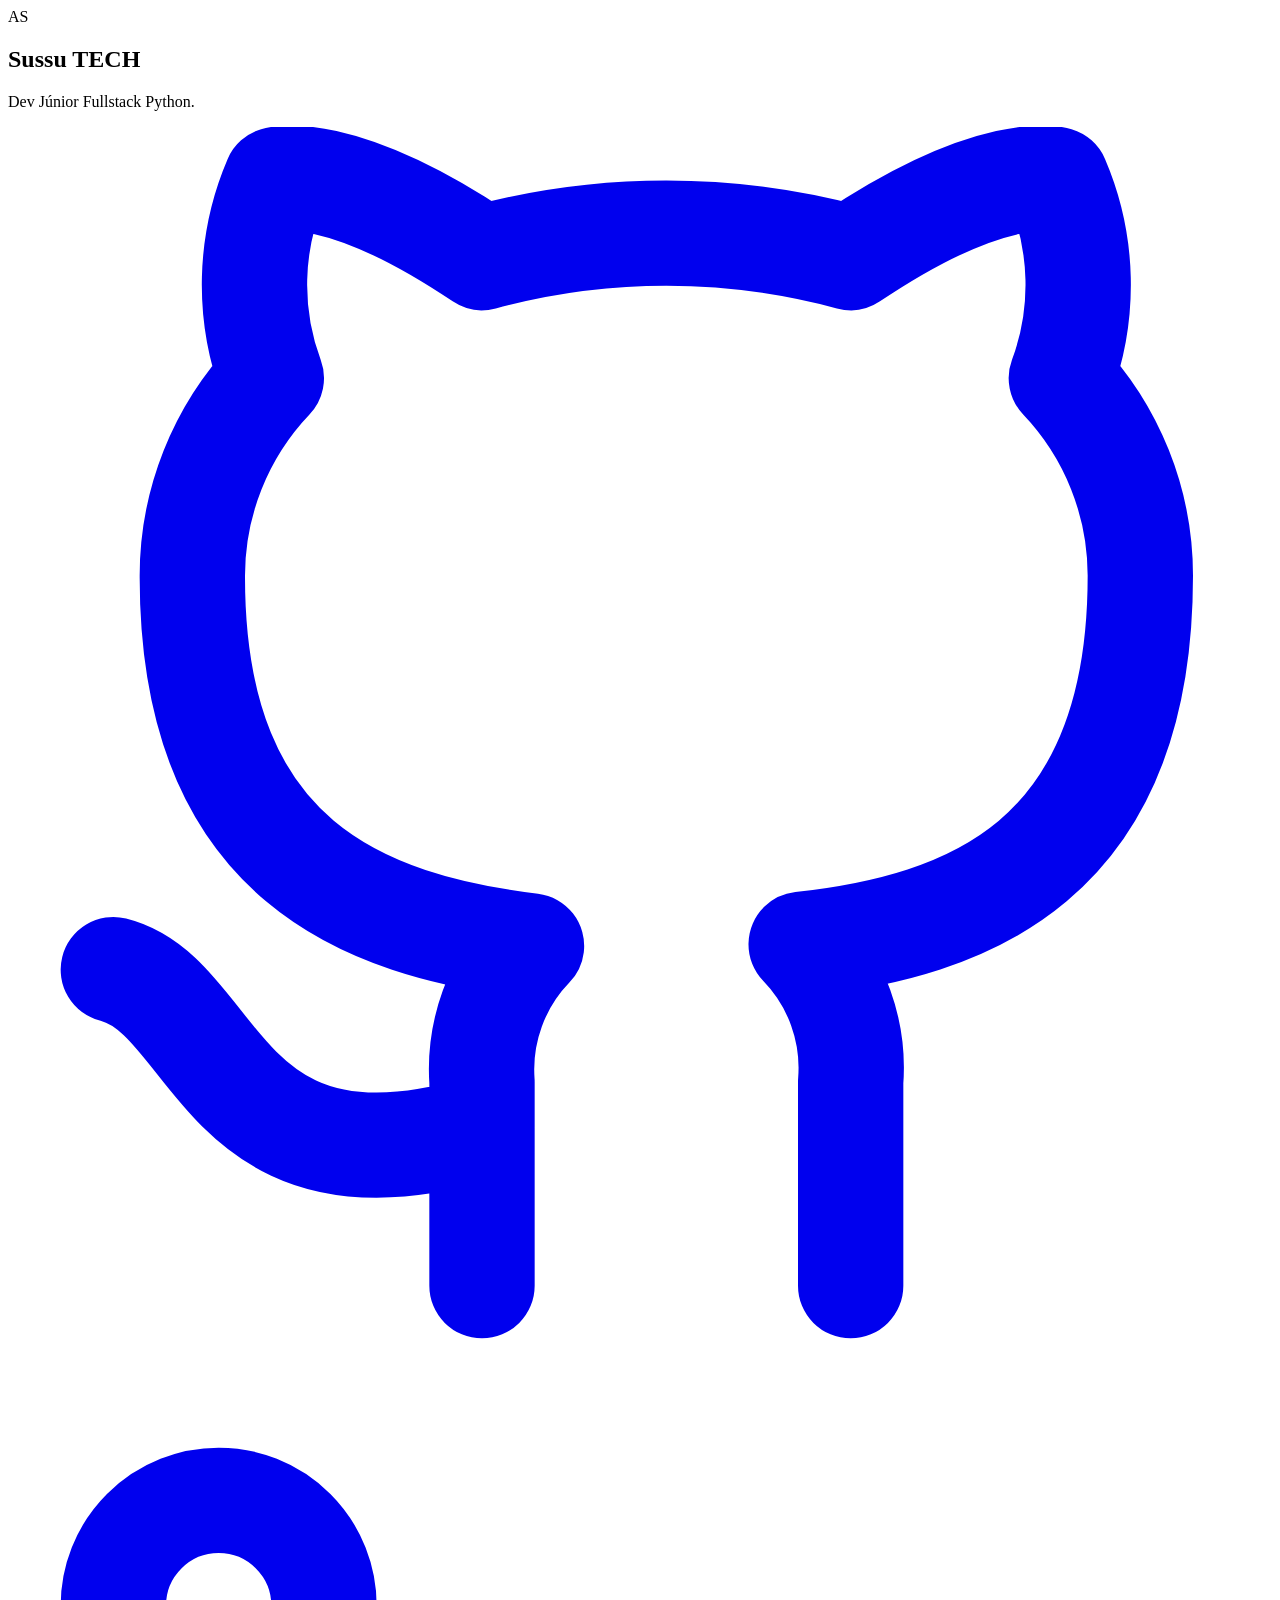
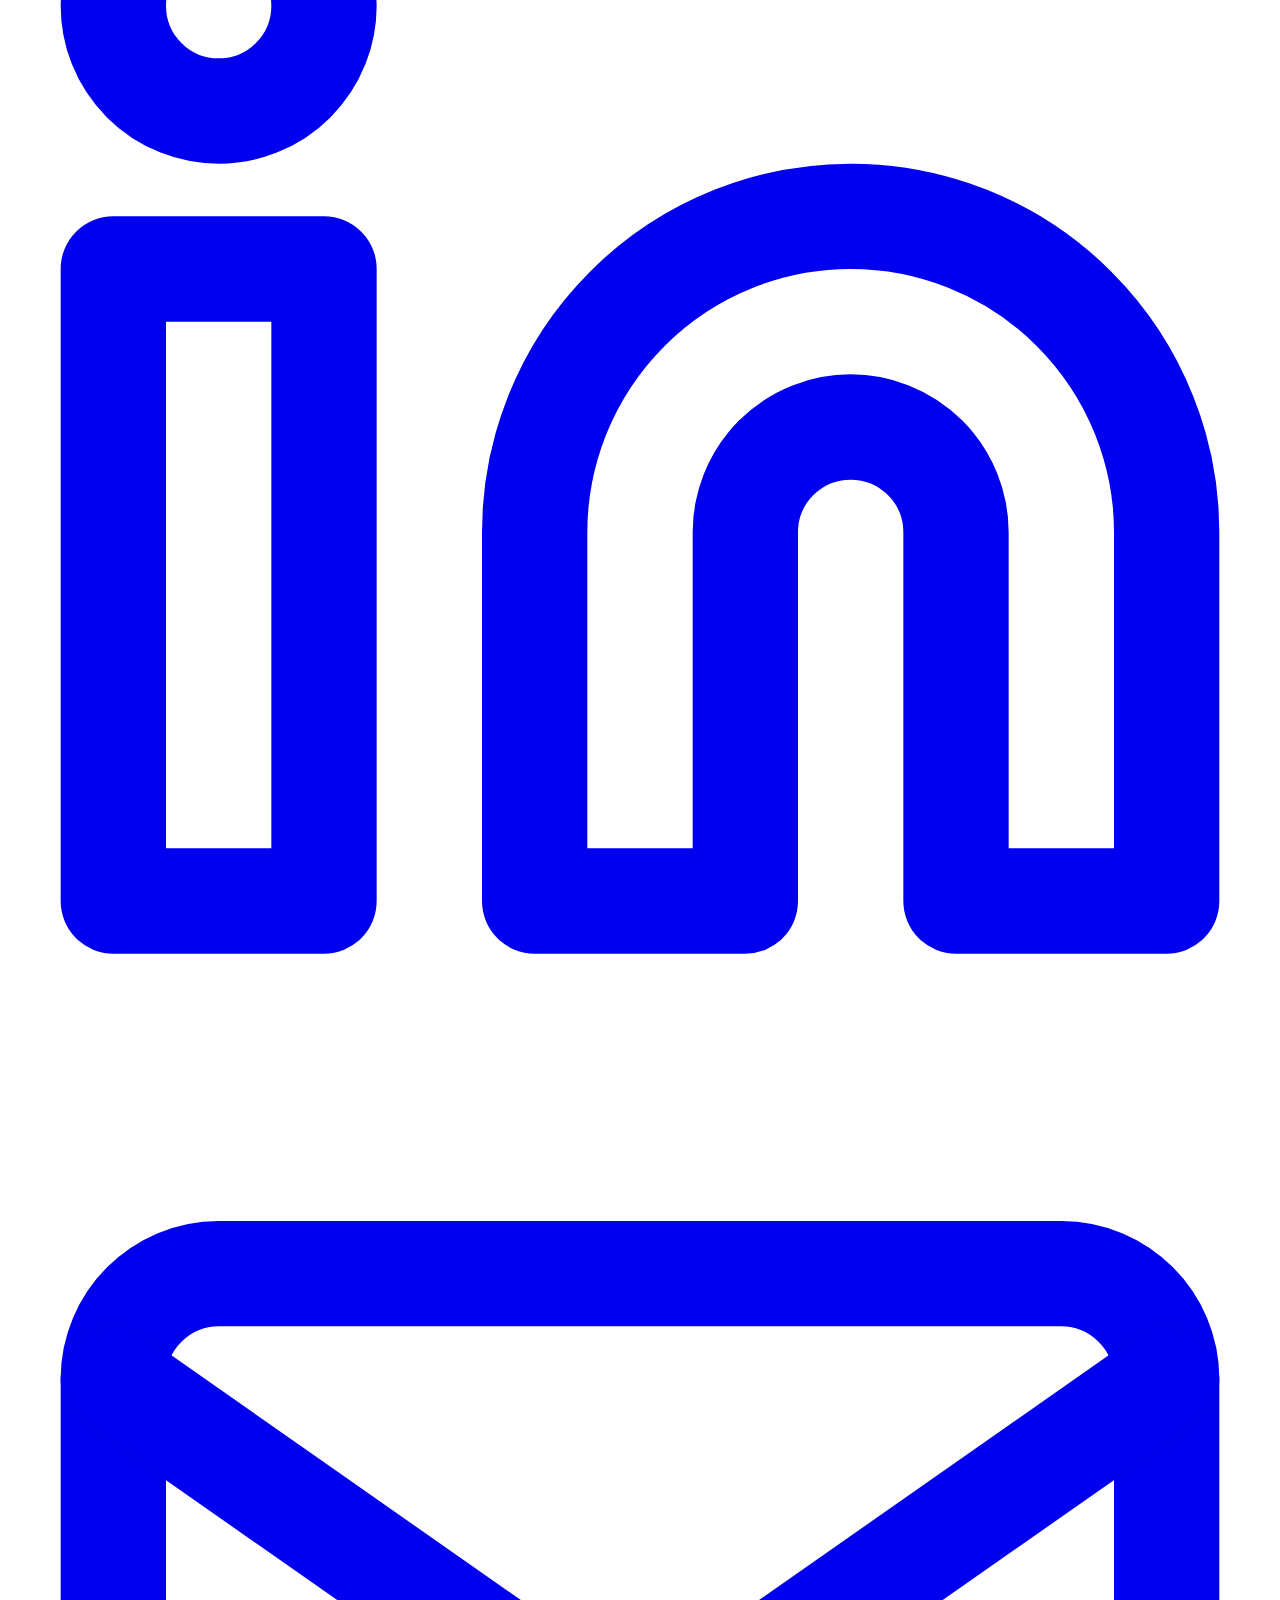
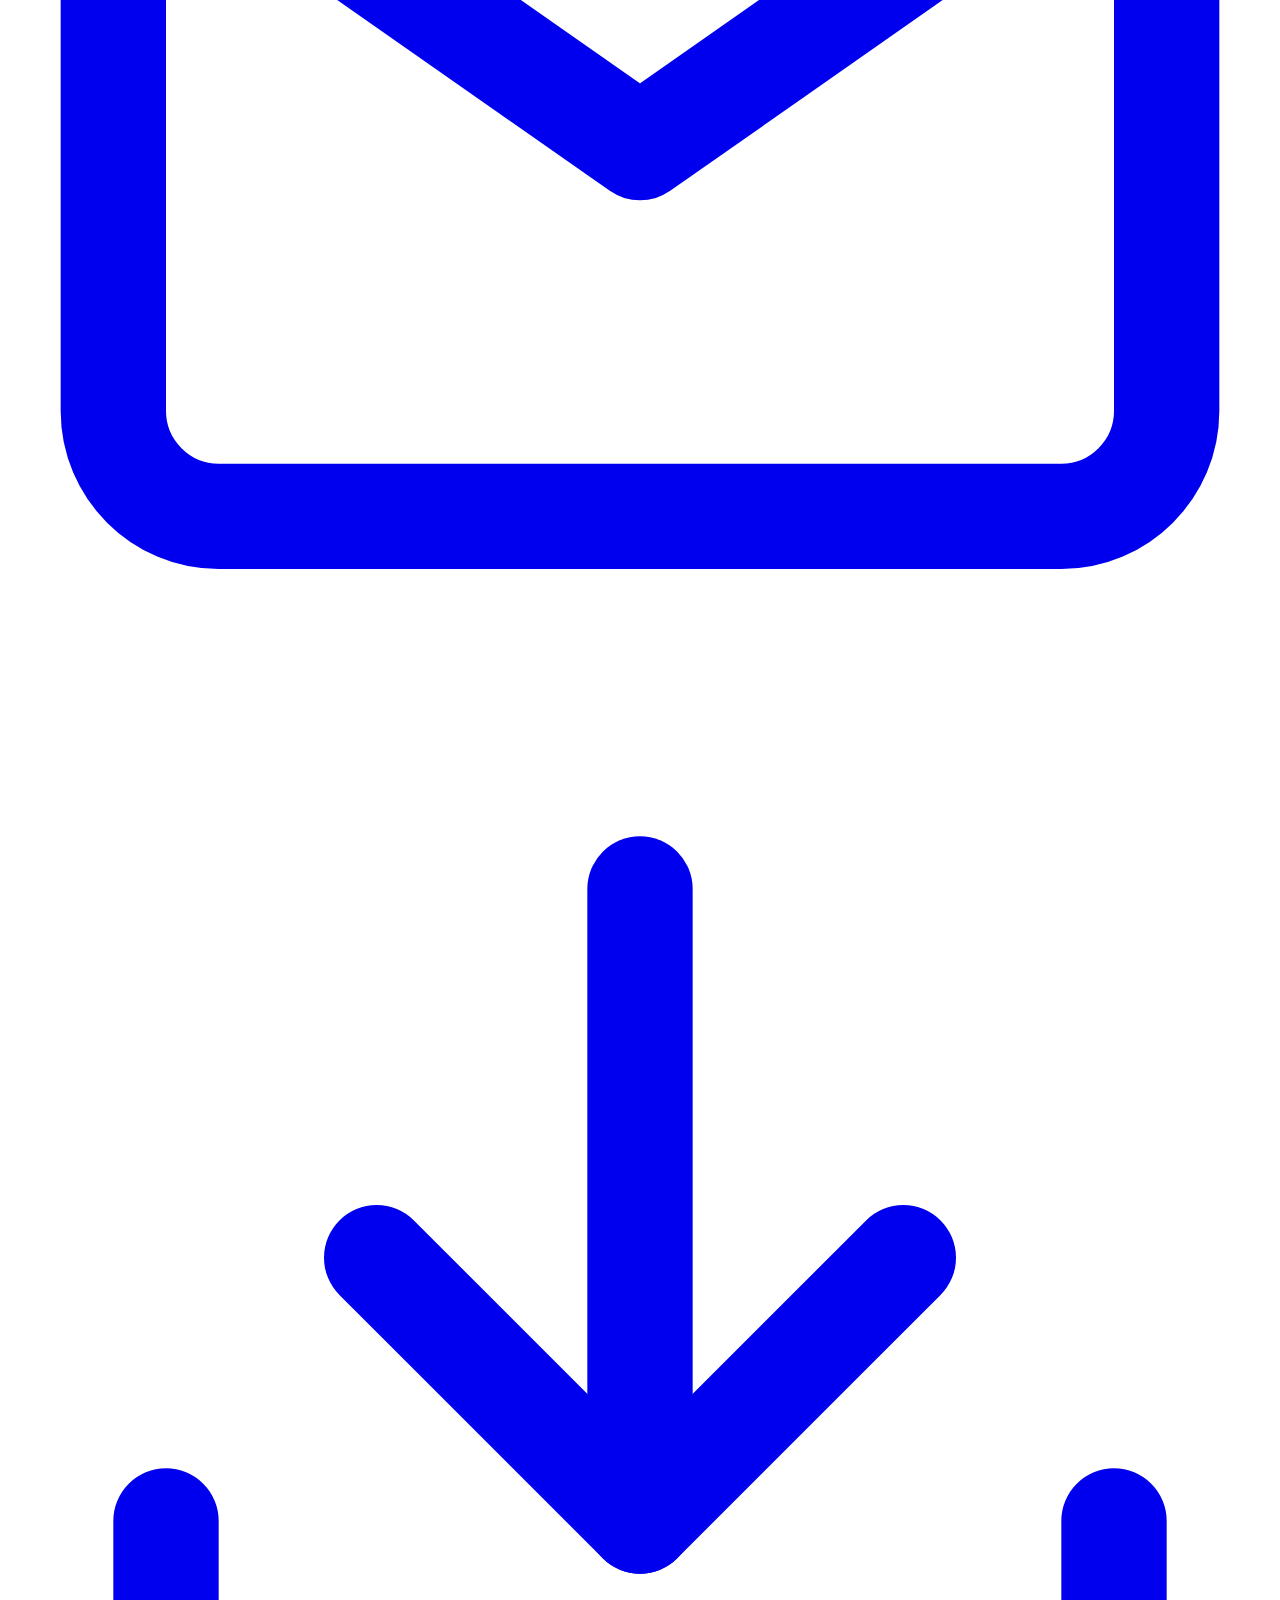
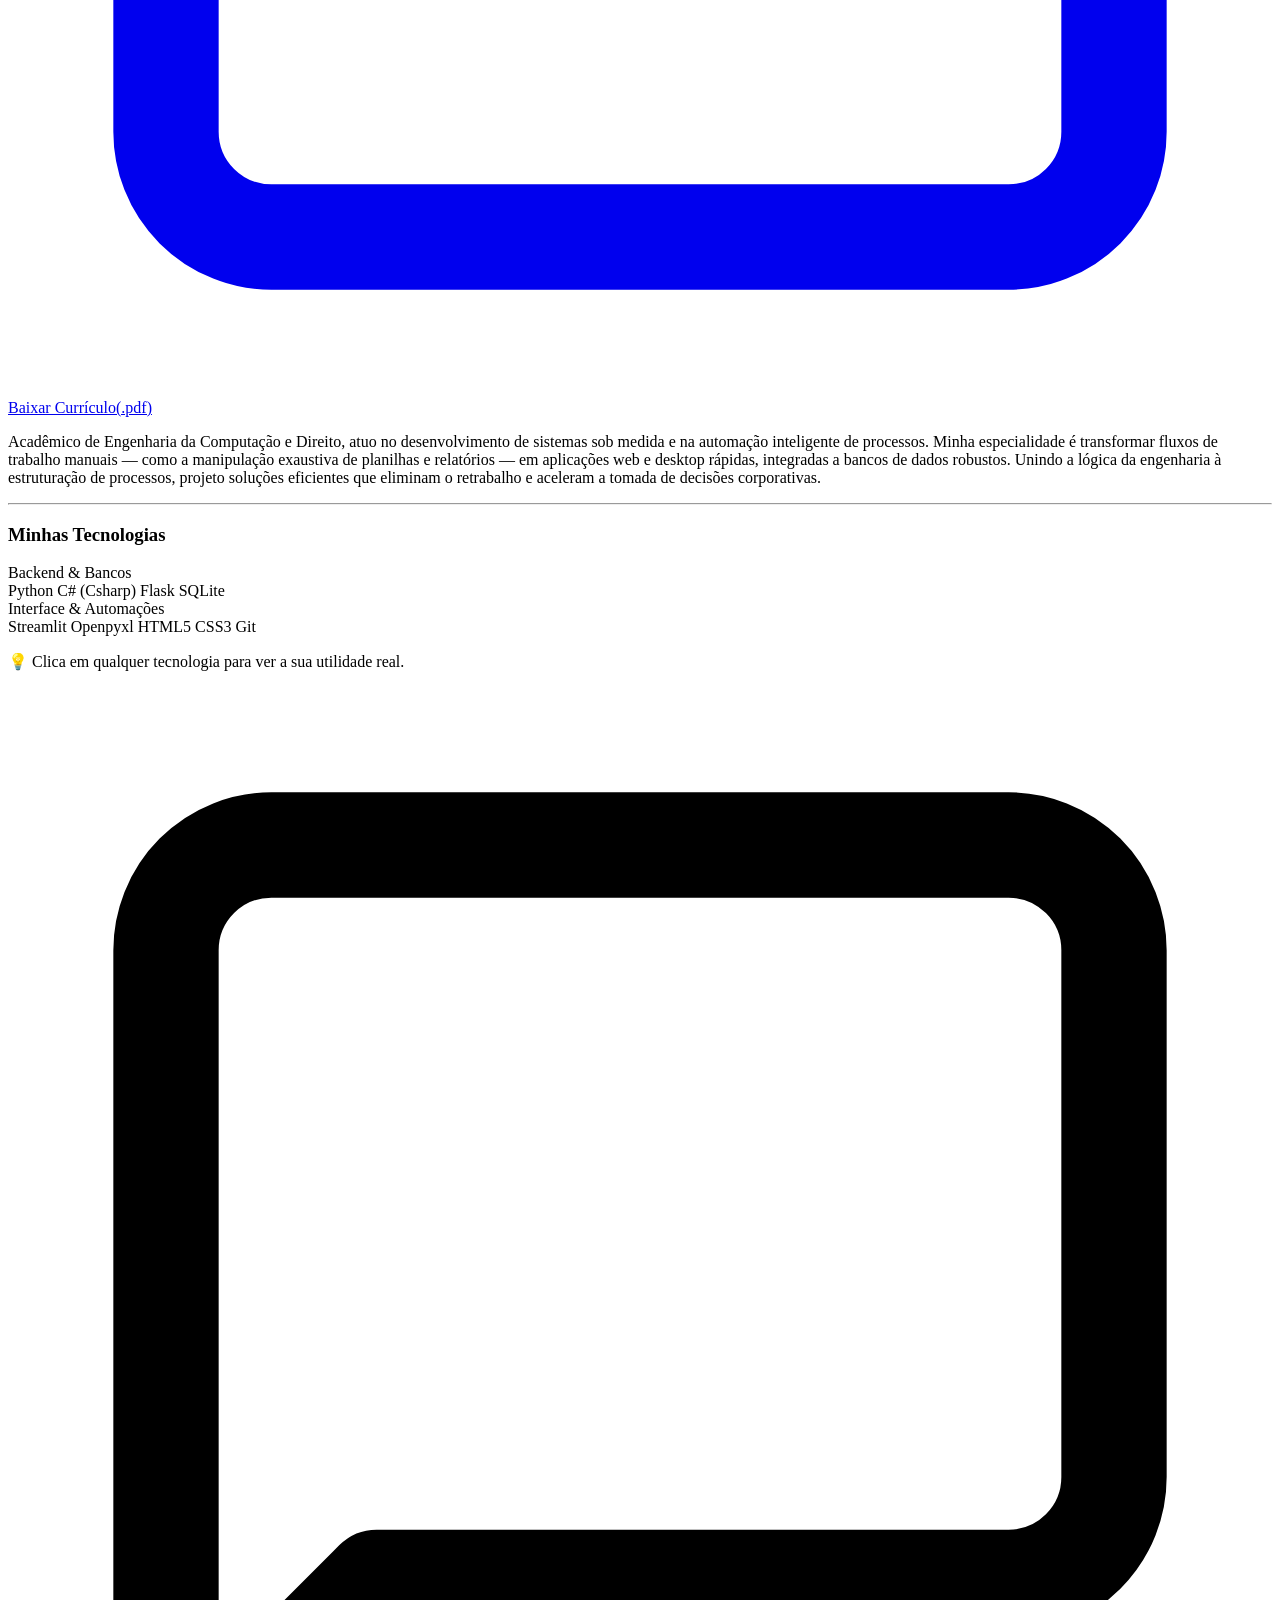
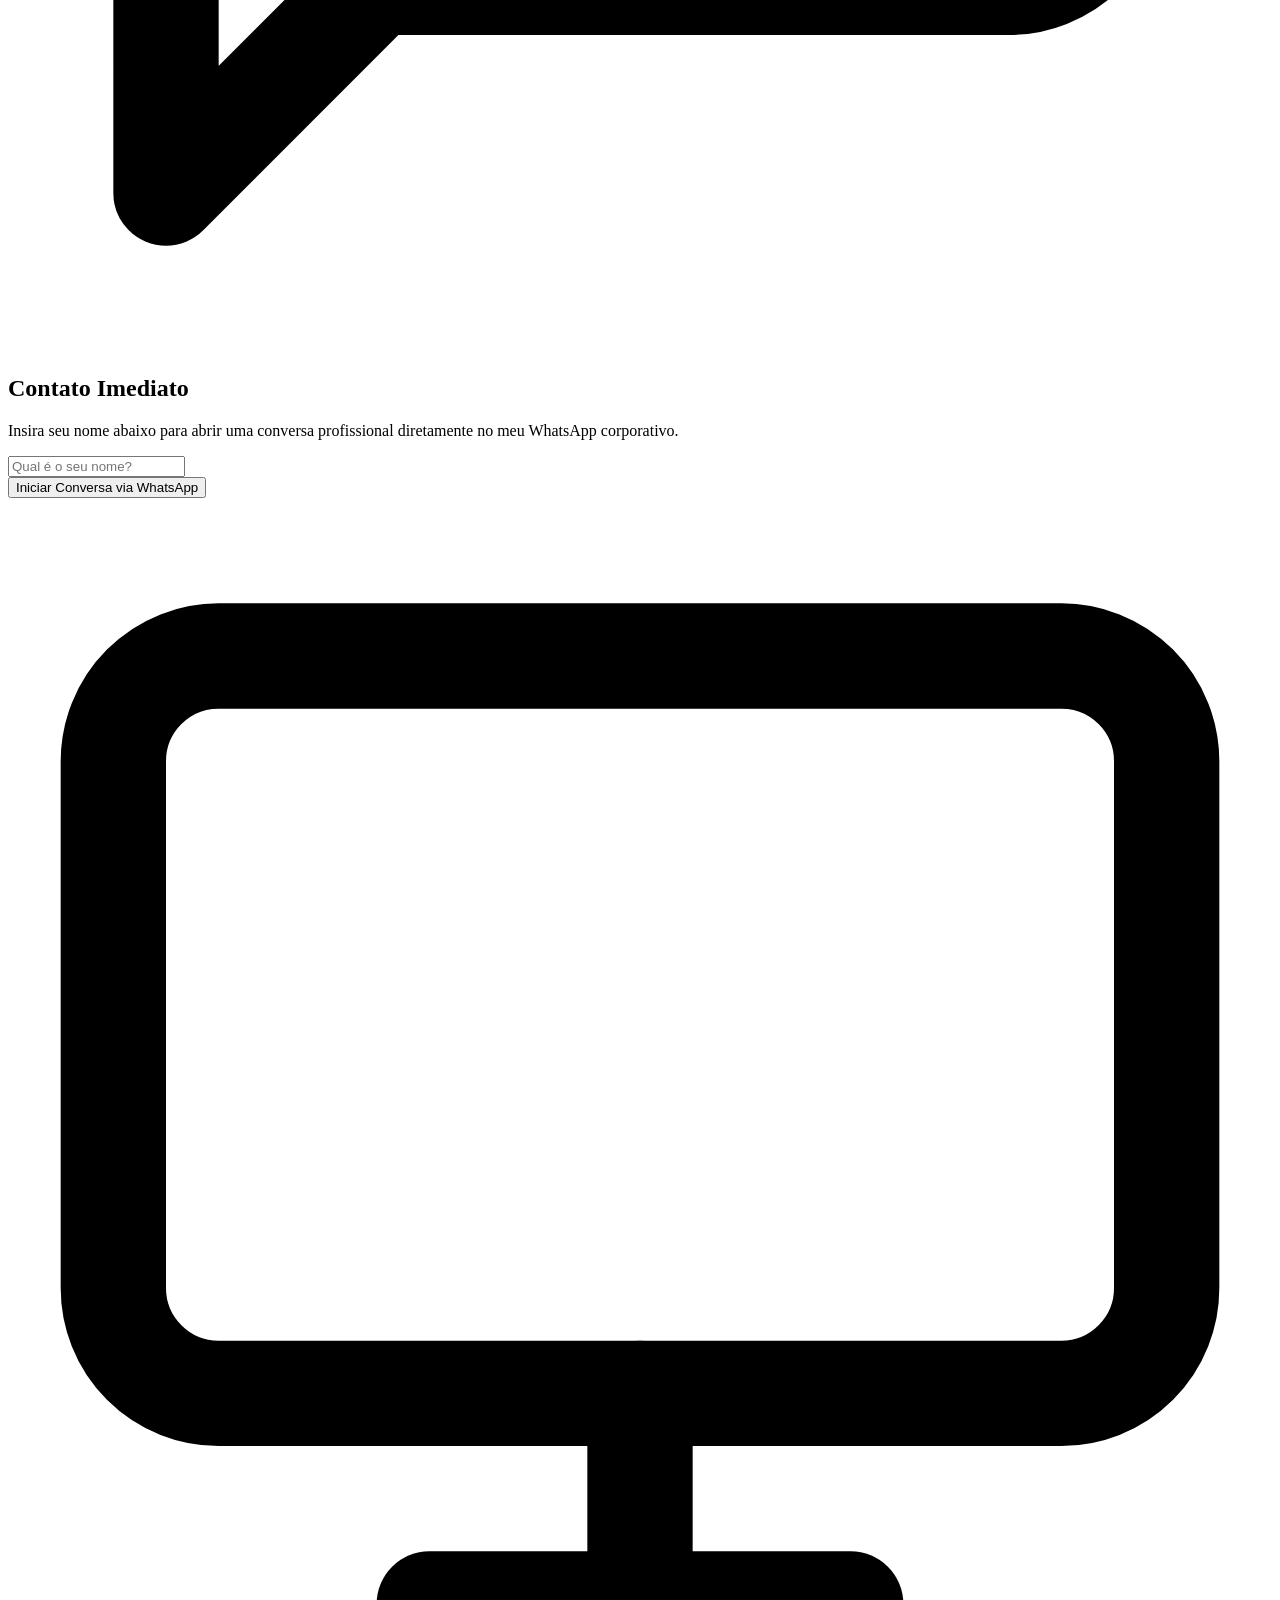
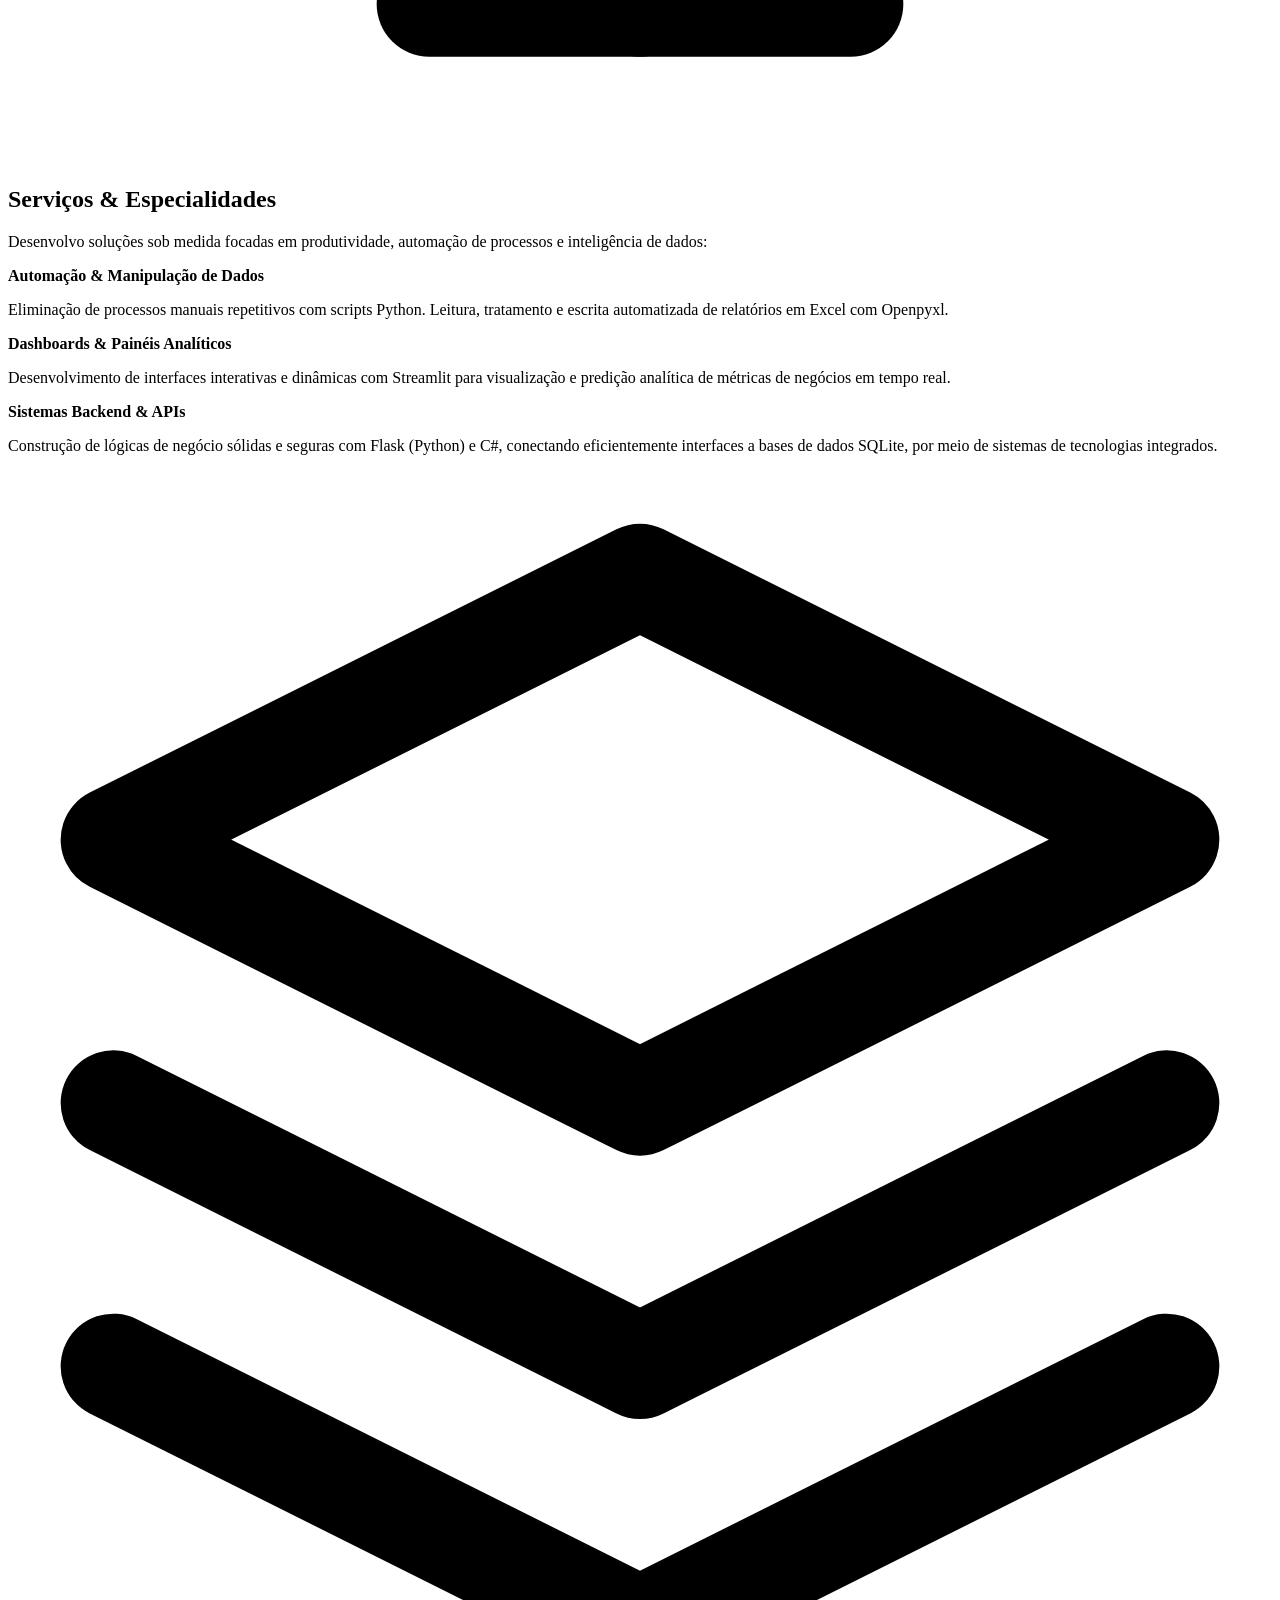
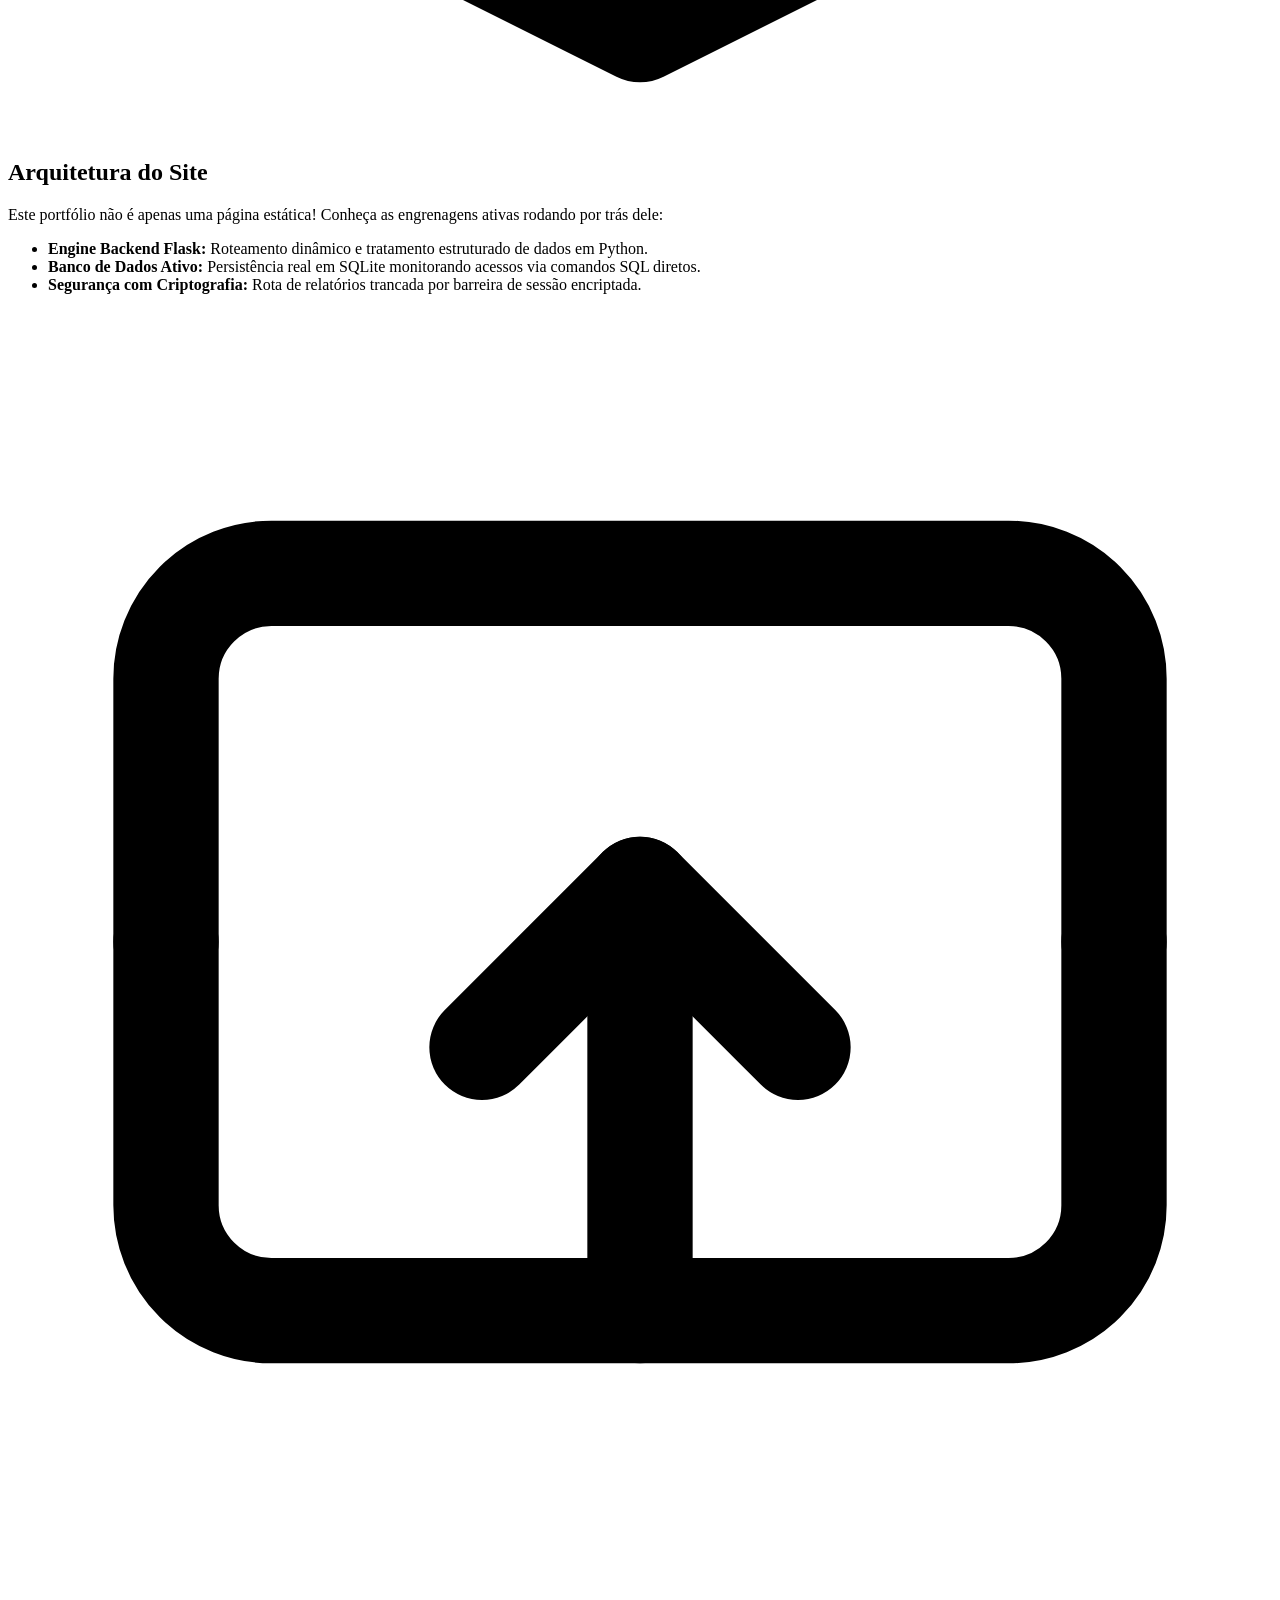
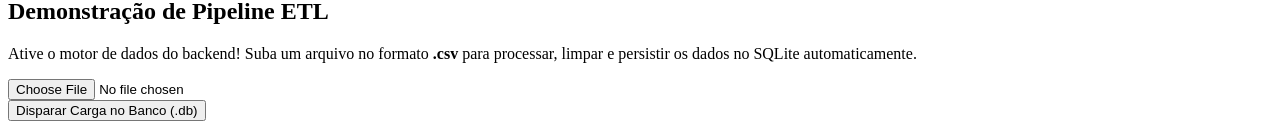
==== templates/index.html @ c957e149 "feat: adiciona estrutura completa do portfólio e pipeline ETL" ====
<!DOCTYPE html>
<html lang="pt-BR">
<head>
    <meta charset="UTF-8">
    <meta name="viewport" content="width=device-width, initial-scale=1.0">
    <title>Portfólio/Sussuarana TECHSolutions</title>
    <link rel="stylesheet" href="{{ url_for('static', filename='style.css') }}">
</head>
<body>
    <div class="portfolio-wrapper">
        <!-- LADO ESQUERDO: Apresentação Pessoal e Perfil -->
        <aside class="sidebar-profile">
            <div class="profile-card">
                <div class="avatar-container">
                    <span class="avatar-text">AS</span>
                    <span class="status-indicator"></span>
                </div>
                <h1 class="profile-name">Sussu TECH</h1>
                <p class="profile-tagline">Dev Júnior Fullstack Python.</p>
                
                <!-- Links Sociais Rápidos -->
                <div class="social-links">
                    <a href="https://github.com/teu-usuario" target="_blank" title="GitHub" class="social-icon">
                        <svg viewBox="0 0 24 24" fill="none" stroke="currentColor" stroke-width="2" stroke-linecap="round" stroke-linejoin="round"><path d="M9 19c-5 1.5-5-2.5-7-3m14 6v-3.87a3.37 3.37 0 0 0-.94-2.61c3.14-.35 6.44-1.54 6.44-7A5.44 5.44 0 0 0 20 4.77 5.07 5.07 0 0 0 19.91 1S18.73.65 16 2.48a13.38 13.38 0 0 0-7 0C6.27.65 5.09 1 5.09 1A5.07 5.07 0 0 0 5 4.77a5.44 5.44 0 0 0-1.5 3.78c0 5.42 3.3 6.61 6.44 7A3.37 3.37 0 0 0 9 18.13V22"></path></svg>
                    </a>
                    <a href="https://linkedin.com/in/teu-linkedin" target="_blank" title="LinkedIn" class="social-icon">
                        <svg viewBox="0 0 24 24" fill="none" stroke="currentColor" stroke-width="2" stroke-linecap="round" stroke-linejoin="round"><path d="M16 8a6 6 0 0 1 6 6v7h-4v-7a2 2 0 0 0-2-2 2 2 0 0 0-2 2v7h-4v-7a6 6 0 0 1 6-6z"></path><rect x="2" y="9" width="4" height="12"></rect><circle cx="4" cy="4" r="2"></circle></svg>
                    </a>
                    <a href="mailto:teu-email@provedor.com" title="E-mail de Contato" class="social-icon">
                        <svg viewBox="0 0 24 24" fill="none" stroke="currentColor" stroke-width="2" stroke-linecap="round" stroke-linejoin="round"><path d="M4 4h16c1.1 0 2 .9 2 2v12c0 1.1-.9 2-2 2H4c-1.1 0-2-.9-2-2V6c0-1.1.9-2 2-2z"></path><polyline points="22,6 12,13 2,6"></polyline></svg>
                    </a>
                </div>
                
                <div class="cv-download-container">
                    <a href="/download_cv" class="btn btn-cv">
                        <svg viewBox="0 0 24 24" fill="none" stroke="currentColor" stroke-width="2" stroke-linecap="round" stroke-linejoin="round">
                            <path d="M21 15v4a2 2 0 0 1-2 2H5a2 2 0 0 1-2-2v-4"></path>
                            <polyline points="7 10 12 15 17 10"></polyline>
                            <line x1="12" y1="15" x2="12" y2="3"></line>
                        </svg>
                        <span>Baixar Currículo(.pdf)</span>
                    </a>
                </div>
                <p class="profile-bio">
                    Acadêmico de Engenharia da Computação e Direito, atuo no desenvolvimento de sistemas sob medida e na automação inteligente de processos. Minha especialidade é transformar fluxos de trabalho manuais — como a manipulação exaustiva de planilhas e relatórios — em aplicações web e desktop rápidas, integradas a bancos de dados robustos. Unindo a lógica da engenharia à estruturação de processos, projeto soluções eficientes que eliminam o retrabalho e aceleram a tomada de decisões corporativas.
                </p>
                
                <hr class="profile-divisor">

                <!-- Habilidades categorizadas -->
                <div class="skills-section">
                    <h3>Minhas Tecnologias</h3>
                    <div class="skills-group">
                        <div class="skill-category">Backend & Bancos</div>
                        <div class="skills-tags">
                            <span class="skill-badge tech-python" data-tech="Python" data-desc="Excelente para automação de processos, processamento de grandes volumes de dados e inteligência de lógica de backend corporativo.">Python</span>
                            <span class="skill-badge tech-csharp" data-tech="C# (Csharp)" data-desc="Linguagem robusta da Microsoft, ideal para construir APIs estruturadas, serviços seguros e sistemas de altíssima performance.">C# (Csharp)</span>
                            <span class="skill-badge tech-flask" data-tech="Flask" data-desc="Microframework web ágil em Python. Perfeito para estruturar rotas de APIs limpas e gerir bases de dados sem overhead (congestionamento de dados).">Flask</span>
                            <span class="skill-badge tech-sqlite" data-tech="SQLite" data-desc="Base de dados de baixo custo operacional e alta velocidade de organização de dados. Perfeita para persistir registros com segurança e rapidez local total.">SQLite</span>
                        </div>
                    </div>
                    <div class="skills-group">
                        <div class="skill-category">Interface & Automações</div>
                        <div class="skills-tags">
                            <span class="skill-badge tech-streamlit" data-tech="Streamlit" data-desc="Extretamente útil e simples para transformar dados brutos em dashboards e interface interativa. Perfeita para análise de dados em setores corporativos.">Streamlit</span>
                            <span class="skill-badge tech-excel" data-tech="Openpyxl" data-desc="Manipulação automatizada de ficheiros Excel. Lê, calcula e gera relatórios de planilhas de forma 100% autônoma e livre de erros.">Openpyxl</span>
                            <span class="skill-badge tech-html" data-tech="HTML5" data-desc="Estrutura semântica fundamental para organizar e apresentar o conteúdo web de forma acessível e otimizada (SEO).">HTML5</span>
                            <span class="skill-badge tech-css" data-tech="CSS3" data-desc="Garante o alinhamento visual refinado, esquemas de cores modernos, sombras, animações de transição e responsividade.">CSS3</span>
                            <span class="skill-badge tech-git" data-tech="Git" data-desc="Controle de versões essencial que garante rastreamento seguro de código, colaboração profissional e histórico de backups.">Git</span>
                        </div>
                    </div>

                    <!-- Caixa de Utilidade Prática Dinâmica -->
                    <div id="tech-info-box" class="tech-info-box">
                        <p class="tech-info-placeholder">💡 Clica em qualquer tecnologia para ver a sua utilidade real.</p>
                    </div>
                </div>
            </div>
        </aside>

        <!-- LADO DIREITO: Cartões de Ação Dinâmicos -->
        <main class="content-actions">
            <!-- Card 1: Fale Comigo (WhatsApp) -->
            <section class="action-card contact-card">
                <div class="card-header">
                    <span class="icon-wrapper green-glow">
                        <svg viewBox="0 0 24 24" fill="none" stroke="currentColor" stroke-width="2" stroke-linecap="round" stroke-linejoin="round"><path d="M21 15a2 2 0 0 1-2 2H7l-4 4V5a2 2 0 0 1 2-2h14a2 2 0 0 1 2 2z"></path></svg>
                    </span>
                    <h2>Contato Imediato</h2>
                </div>
                <p>Insira seu nome abaixo para abrir uma conversa profissional diretamente no meu WhatsApp corporativo.</p>
                
                <form action="/enviar" method="POST" class="interactive-form">
                    <div class="input-group">
                        <input type="text" name="nome_usuario" placeholder="Qual é o seu nome?" pattern="^[A-Za-zÀ-ÖØ-öø-ÿ\s]+$" title="O nome deve conter apenas letras e espaços." required>
                    </div>
                    <button type="submit" class="btn btn-whatsapp">
                        <span>Iniciar Conversa via WhatsApp</span>
                    </button>
                </form>
            </section>

            <!-- NOVO CARD: Serviços & Especialidades -->
            <section class="action-card services-card">
                <div class="card-header">
                    <span class="icon-wrapper blue-glow">
                        <svg viewBox="0 0 24 24" fill="none" stroke="currentColor" stroke-width="2" stroke-linecap="round" stroke-linejoin="round"><rect x="2" y="3" width="20" height="14" rx="2" ry="2"></rect><line x1="8" y1="21" x2="16" y2="21"></line><line x1="12" y1="17" x2="12" y2="21"></line></svg>
                    </span>
                    <h2>Serviços & Especialidades</h2>
                </div>
                <p>Desenvolvo soluções sob medida focadas em produtividade, automação de processos e inteligência de dados:</p>
                
                <div class="services-grid">
                    <div class="service-item">
                        <div class="service-title">
                            <span class="service-bullet tech-python"></span>
                            <strong>Automação & Manipulação de Dados</strong>
                        </div>
                        <p>Eliminação de processos manuais repetitivos com scripts Python. Leitura, tratamento e escrita automatizada de relatórios em Excel com Openpyxl.</p>
                    </div>

                    <div class="service-item">
                        <div class="service-title">
                            <span class="service-bullet tech-streamlit"></span>
                            <strong>Dashboards & Painéis Analíticos</strong>
                        </div>
                        <p>Desenvolvimento de interfaces interativas e dinâmicas com Streamlit para visualização e predição analítica de métricas de negócios em tempo real.</p>
                    </div>

                    <div class="service-item">
                        <div class="service-title">
                            <span class="service-bullet tech-csharp"></span>
                            <strong>Sistemas Backend & APIs</strong>
                        </div>
                        <p>Construção de lógicas de negócio sólidas e seguras com Flask (Python) e C#, conectando eficientemente interfaces a bases de dados SQLite, por meio de sistemas de tecnologias integrados.</p>
                    </div>
                </div>
            </section>

            <!-- Card 2: Destaques Tecnológicos (Projetos do Portfólio) -->
            <section class="action-card projects-showcase-card">
                <div class="card-header">
                    <span class="icon-wrapper dark-glow">
                        <svg viewBox="0 0 24 24" fill="none" stroke="currentColor" stroke-width="2" stroke-linecap="round" stroke-linejoin="round"><polygon points="12 2 2 7 12 12 22 7 12 2"></polygon><polyline points="2 17 12 22 22 17"></polyline><polyline points="2 12 12 17 22 12"></polyline></svg>
                    </span>
                    <h2>Arquitetura do Site</h2>
                </div>
                <p>Este portfólio não é apenas uma página estática! Conheça as engrenagens ativas rodando por trás dele:</p>
                
                <ul class="engine-list">
                    <li>
                        <strong>Engine Backend Flask:</strong> Roteamento dinâmico e tratamento estruturado de dados em Python.
                    </li>
                    <li>
                        <strong>Banco de Dados Ativo:</strong> Persistência real em SQLite monitorando acessos via comandos SQL diretos.
                    </li>
                    <li>
                        <strong>Segurança com Criptografia:</strong> Rota de relatórios trancada por barreira de sessão encriptada.
                    </li>
                </ul>
            </section>
            <!-- NOVO CARD: Área do Engenheiro de Dados (Pipeline ETL) -->
            <section class="action-card etl-card">
                <div class="card-header">
                    <span class="icon-wrapper purple-glow">
                        <!-- Ícone de Banco de Dados / Upload -->
                        <svg viewBox="0 0 24 24" fill="none" stroke="currentColor" stroke-width="2" stroke-linecap="round" stroke-linejoin="round"><path d="M21 12V7a2 2 0 0 0-2-2H5a2 2 0 0 0-2 2v5"></path><path d="M3 12v5a2 2 0 0 0 2 2h14a2 2 0 0 0 2-2v-5"></path><path d="M12 19V11"></path><path d="M9 14l3-3 3 3"></path></svg>
                    </span>
                    <h2>Demonstração de Pipeline ETL</h2>
                </div>
                <p>Ative o motor de dados do backend! Suba um arquivo no formato <strong>.csv</strong> para processar, limpar e persistir os dados no SQLite automaticamente.</p>
    
                <!-- Formulário preparado para envio de arquivos físicos (enctype necessário) -->
                <form action="/api/upload_etl" method="POST" enctype="multipart/form-data" class="interactive-form">
                    <div class="input-group">
                        <input type="file" name="planilha" accept=".csv" required class="file-input">
                    </div>
                    <button type="submit" class="btn btn-etl">
                        <span>Disparar Carga no Banco (.db)</span>
                    </button>
                </form>
            </section>
        </main>
    </div>

    <!-- Script para controle interativo de cliques de tecnologias -->
    <script>
        document.addEventListener("DOMContentLoaded", function() {
            const badges = document.querySelectorAll(".skill-badge");
            const infoBox = document.getElementById("tech-info-box");

            badges.forEach(badge => {
                badge.style.cursor = "pointer";
                badge.addEventListener("click", function() {
                    // Remove estado ativo de todos os badges
                    badges.forEach(b => b.classList.remove("active-badge"));
                    
                    // Ativa o badge clicado
                    this.classList.add("active-badge");

                    const techName = this.getAttribute("data-tech");
                    const techDesc = this.getAttribute("data-desc");

                    // Efeito suave de transição (Fade Out -> Fade In)
                    infoBox.style.opacity = "0";
                    infoBox.style.transform = "translateY(3px)";
                    
                    setTimeout(() => {
                        infoBox.innerHTML = `
                            <strong style="color: #1a202c; display: block; margin-bottom: 4px; font-size: 11.5px; text-transform: uppercase; letter-spacing: 0.5px;">${techName}</strong>
                            <p style="margin: 0; font-size: 12.5px; color: #4a5568; line-height: 1.5;">${techDesc}</p>
                        `;
                        infoBox.style.opacity = "1";
                        infoBox.style.transform = "translateY(0)";
                    }, 150);
                });
            });
        });
        /* ==========================================
            INTERATIVIDADE DO PIPELINE DE ETL (UPLOAD)
        ========================================== */
        document.addEventListener('DOMContentLoaded', () => {
            const etlForm = document.querySelector('.etl-card form');
            const etlBtn = document.querySelector('.btn-etl');

            if (etlForm) {
                etlForm.addEventListener('submit', async (e) => {
                    // 1. Evita que a página recarregue ao submeter o formulário
                    e.preventDefault(); 
            
                    // 2. Cria um container de dados no formato que o backend espera (Multipart)
                    const formData = new FormData(etlForm);
            
                    // 3. Feedback visual: desabilita o botão e muda o texto enquanto processa
                    const originalBtnText = etlBtn.innerHTML;
                    etlBtn.disabled = true;
                    etlBtn.innerHTML = '<span>Processando Pipeline...</span>';

                    try {
                        // 4. Dispara a requisição assíncrona para a rota do Flask
                        const response = await fetch('/api/upload_etl', {
                            method: 'POST',
                            body: formData
                        });

                        const resultado = await response.json();

                        if (response.ok) {
                            // Verifica se o backend mandou um aviso ou sucesso real
                            if (resultado.status === 'aviso') {
                                alert(`⚠️ ${resultado.mensagem}`);
                            } else {
                                // Sucesso! Limpa o formulário e joga o usuário direto para o Streamlit
                                etlForm.reset(); 
                                window.location.href = resultado.url_redirect;
                            }
                        } else {
                            // O backend encontrou algum erro de validação (ex: colunas erradas)
                            alert(`⚠️ Erro no processo: ${resultado.mensagem || 'Falha ao processar arquivo.'}`);
                        }

                    } catch (error) {
                        // Erro de conexão ou servidor fora do ar
                        alert('❌ Erro crítico: Não foi possível se conectar ao motor de ETL no backend.');
                        console.error('Erro no upload:', error);
                    } finally {
                        // 5. Restaura o botão ao estado original independente do resultado
                        etlBtn.disabled = false;
                        etlBtn.innerHTML = originalBtnText;
                    }
                });
            }
        });
    </script>
</body>
</html>
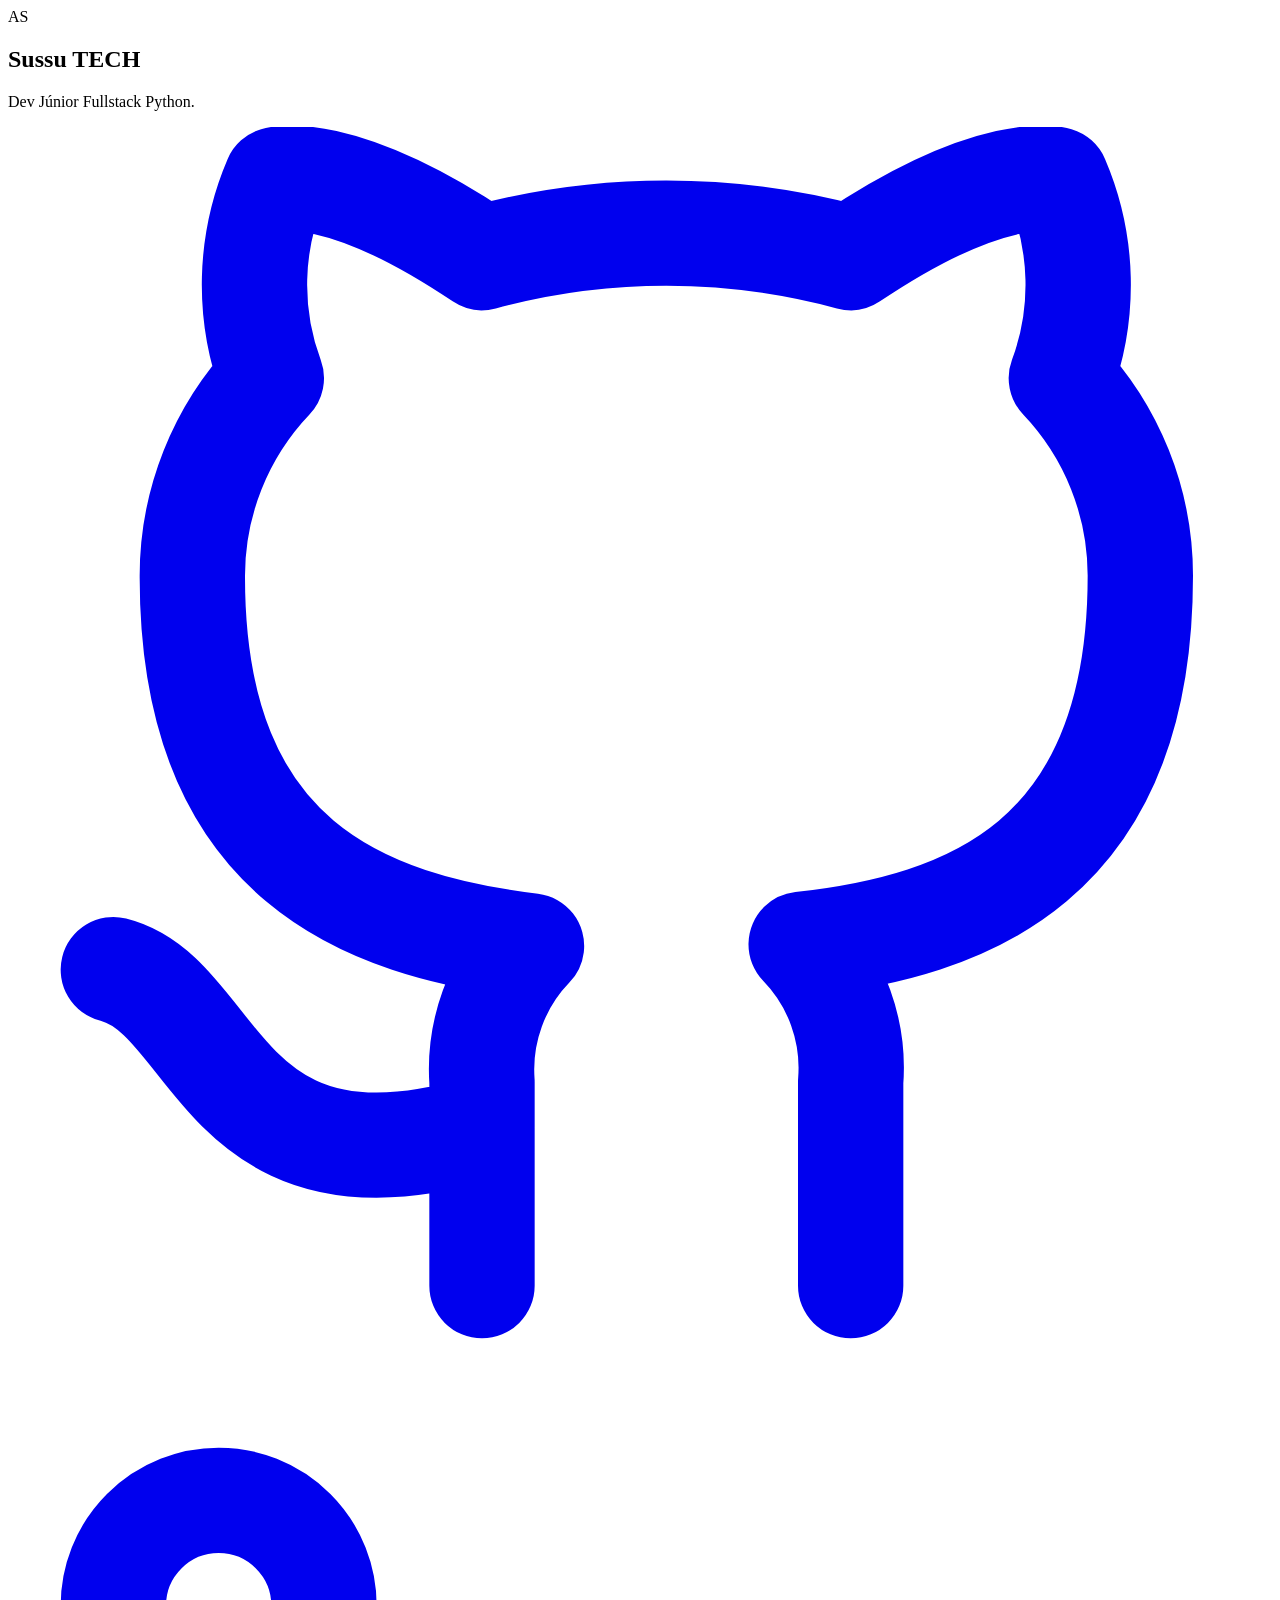
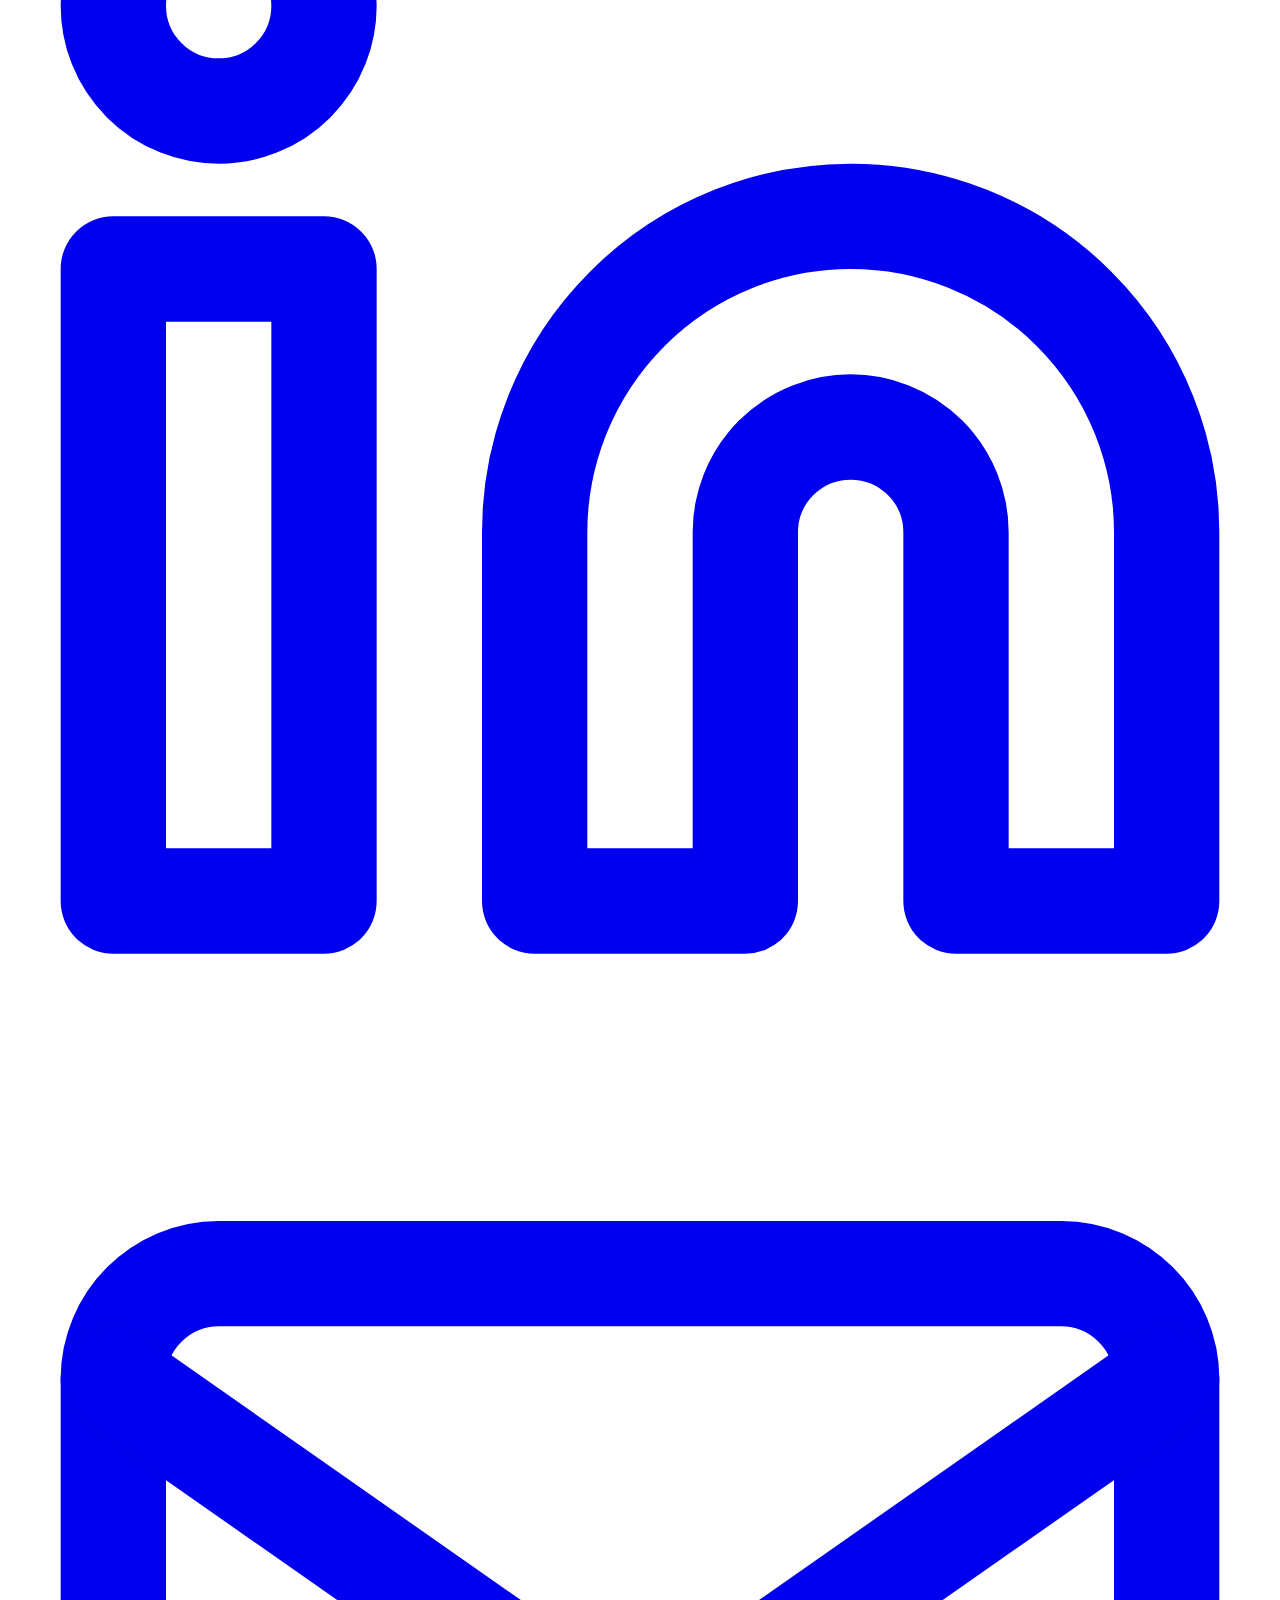
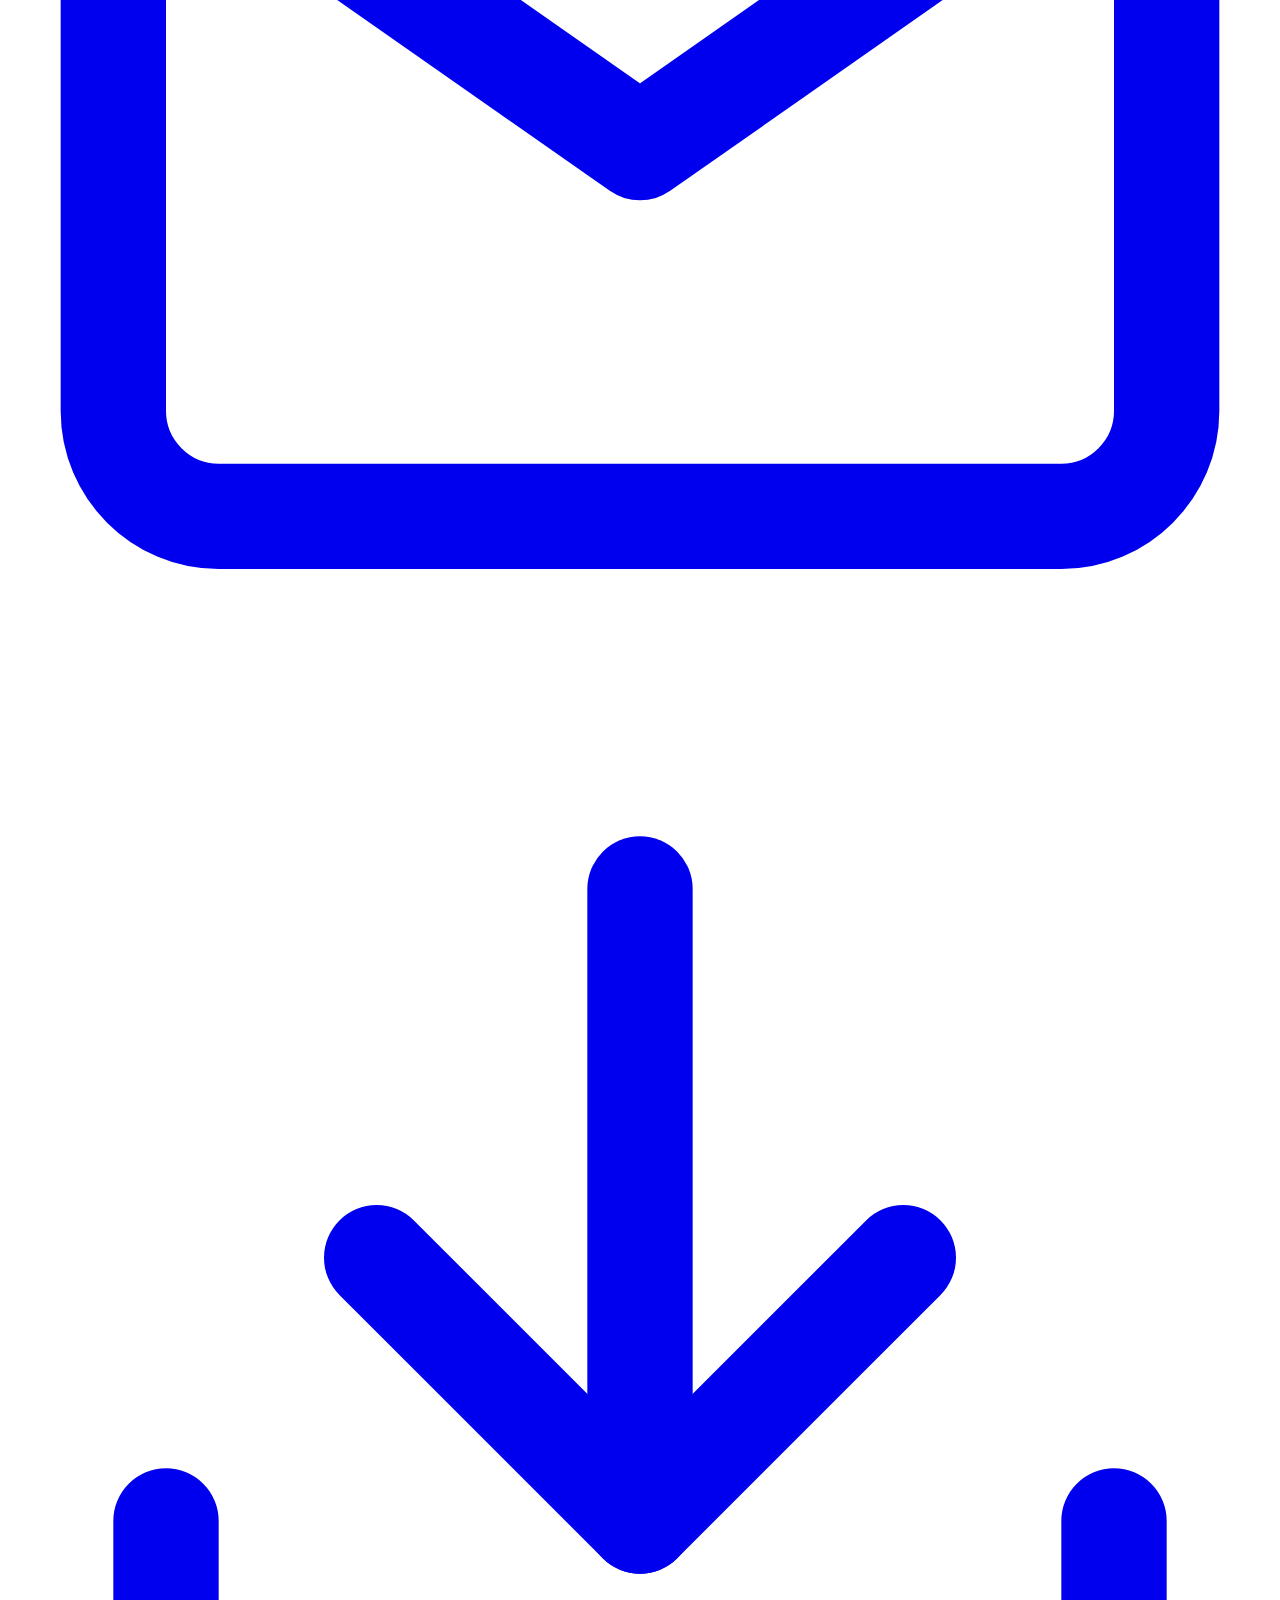
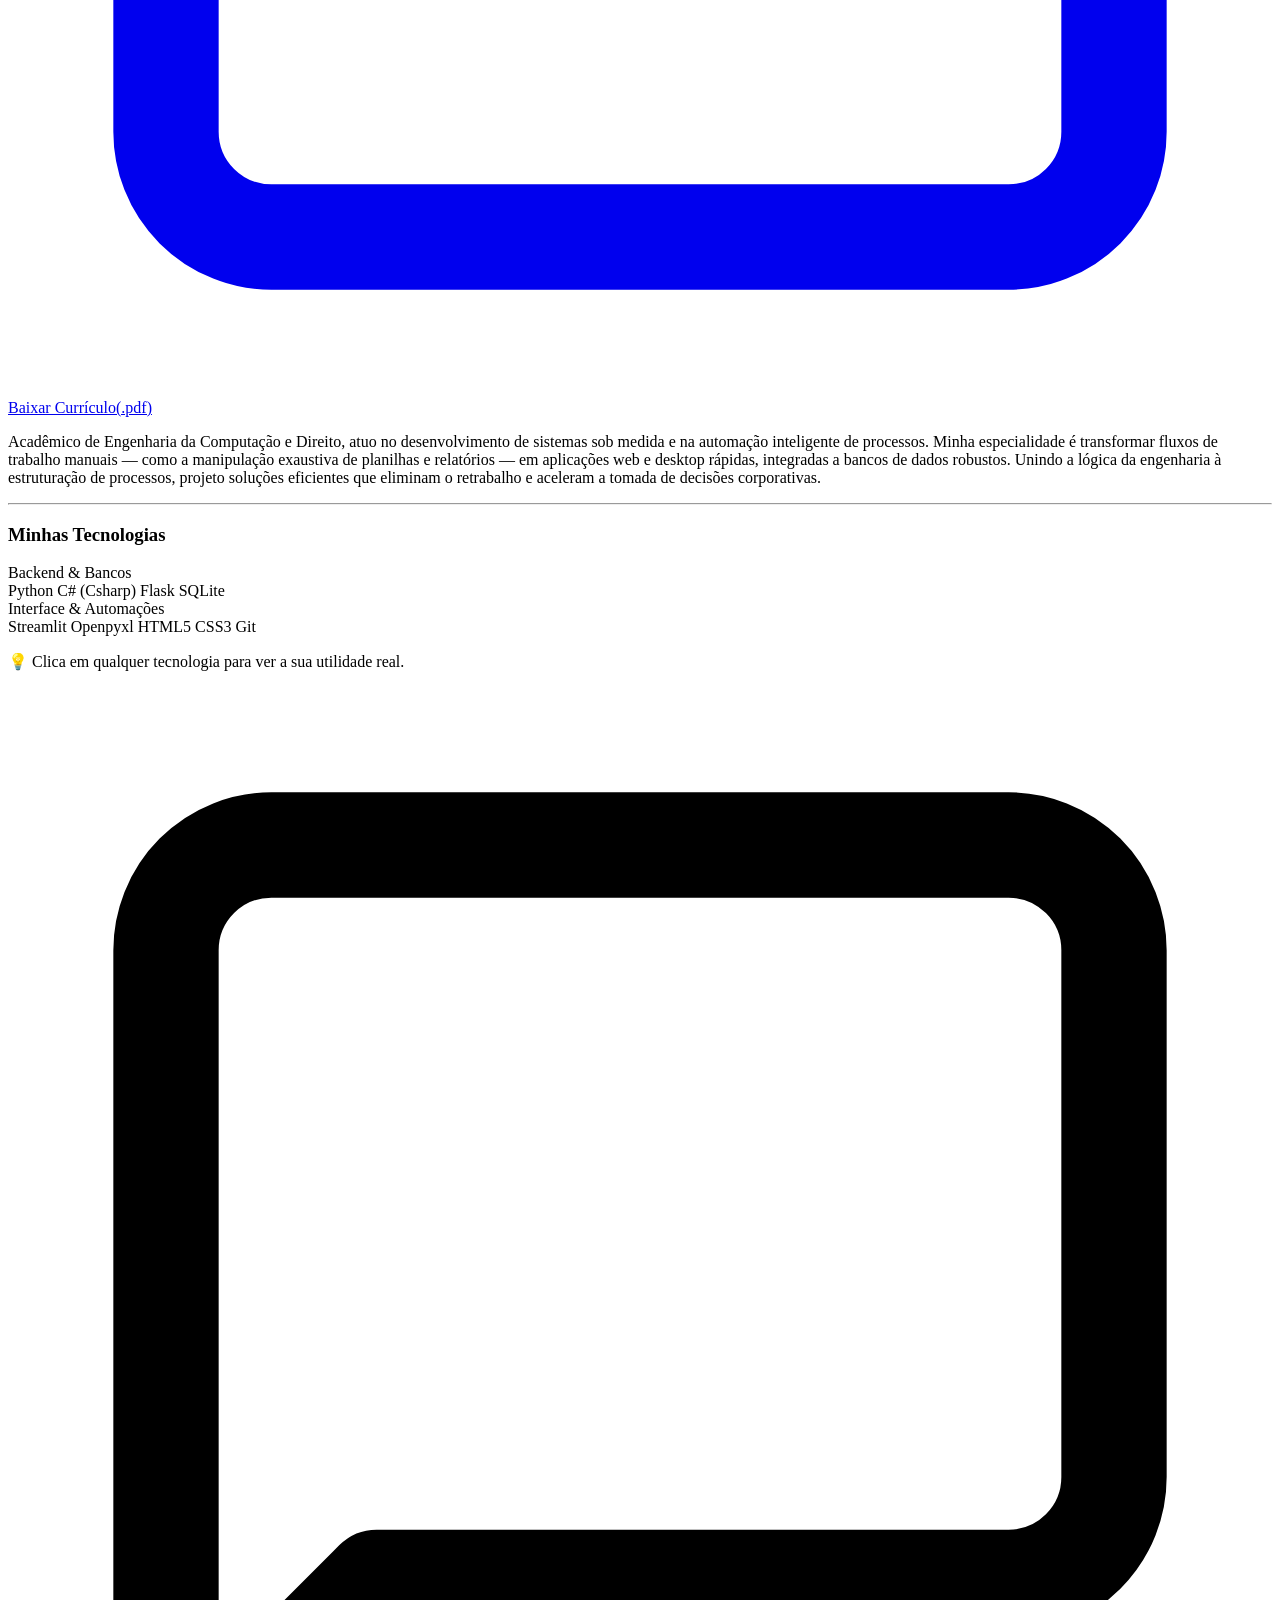
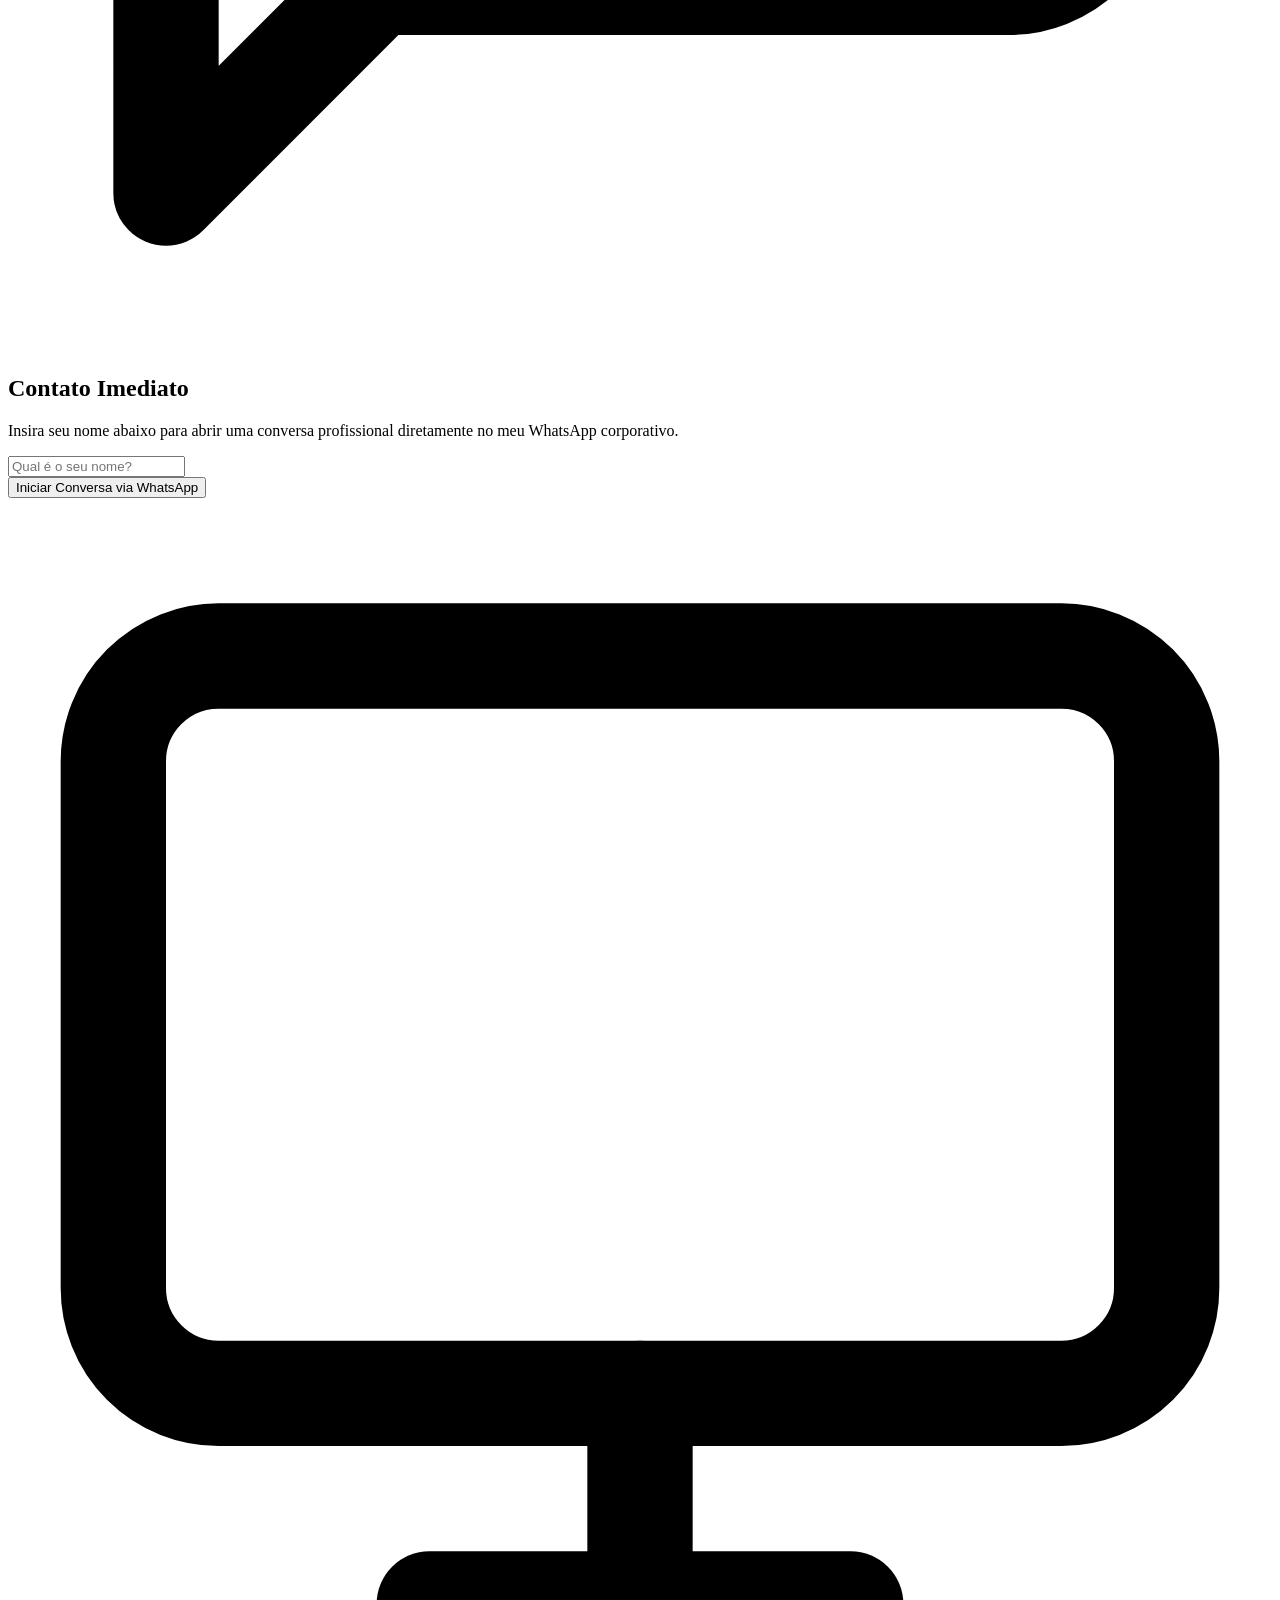
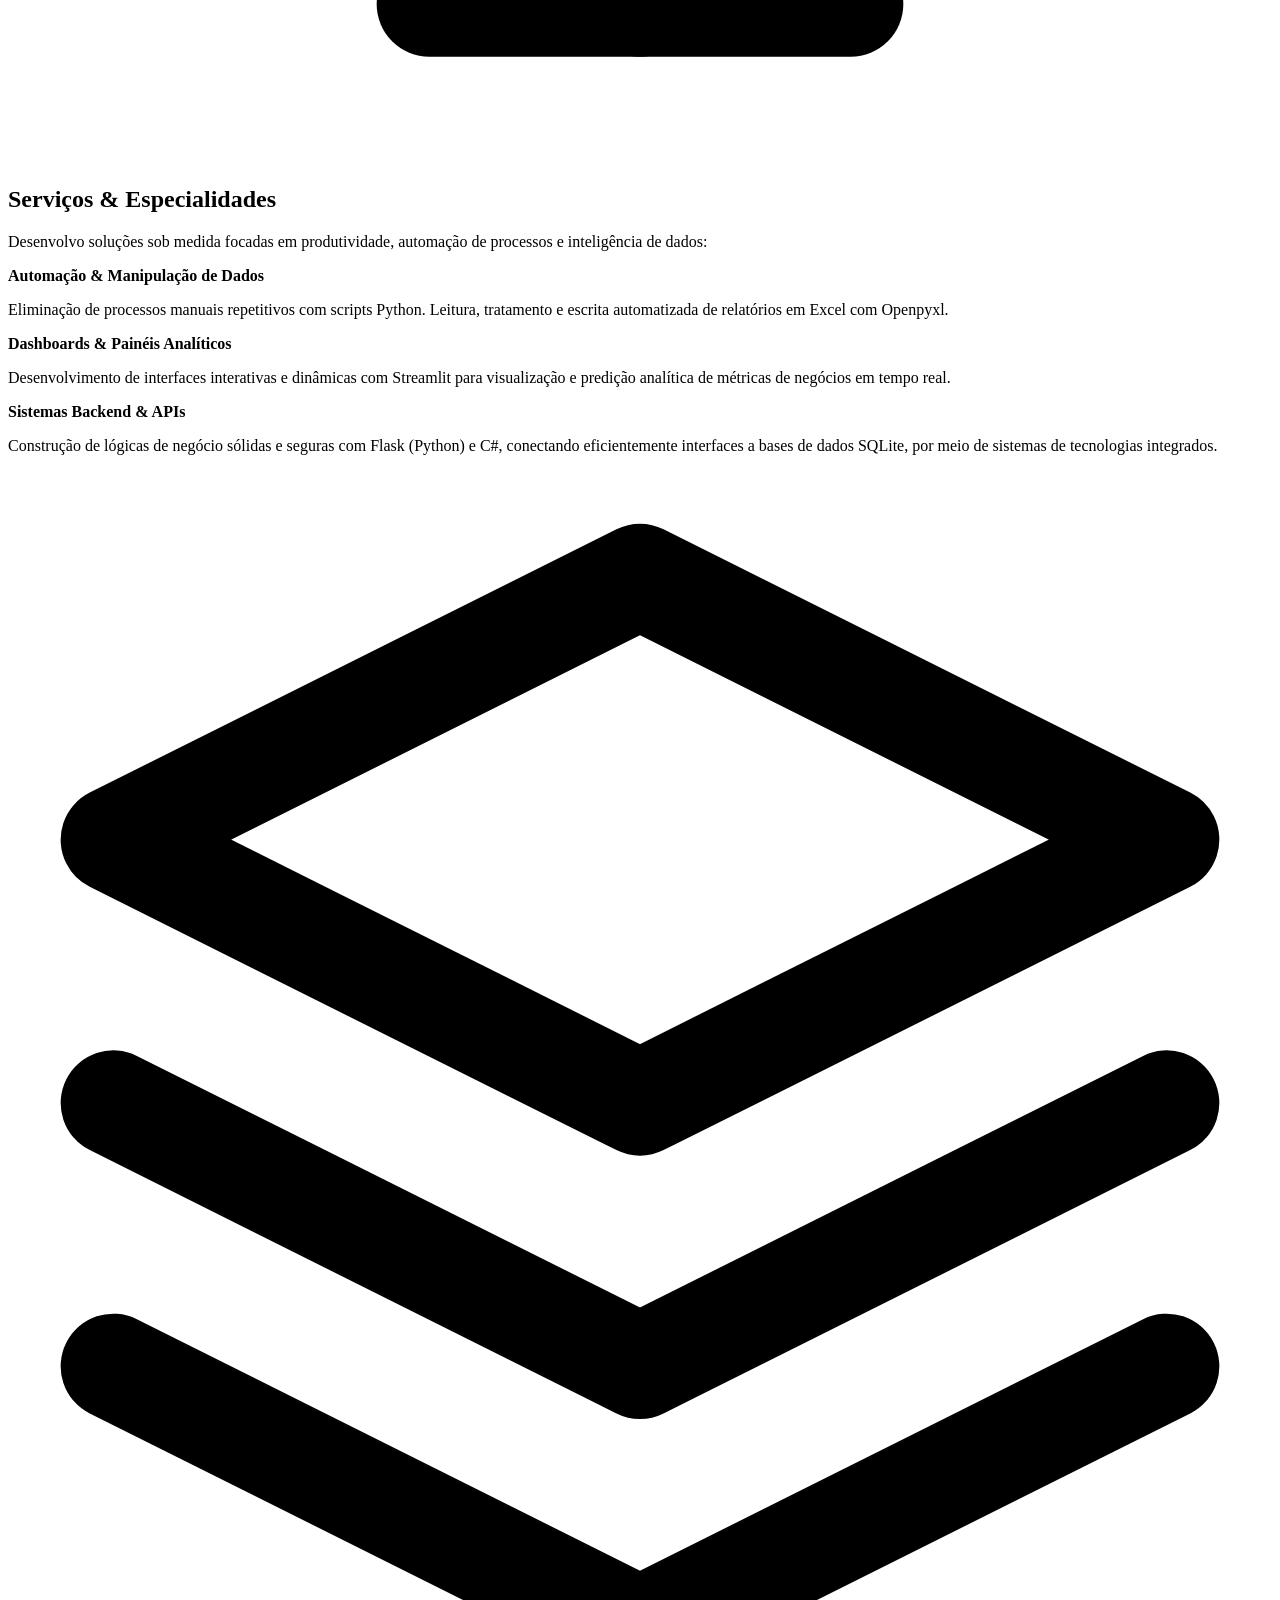
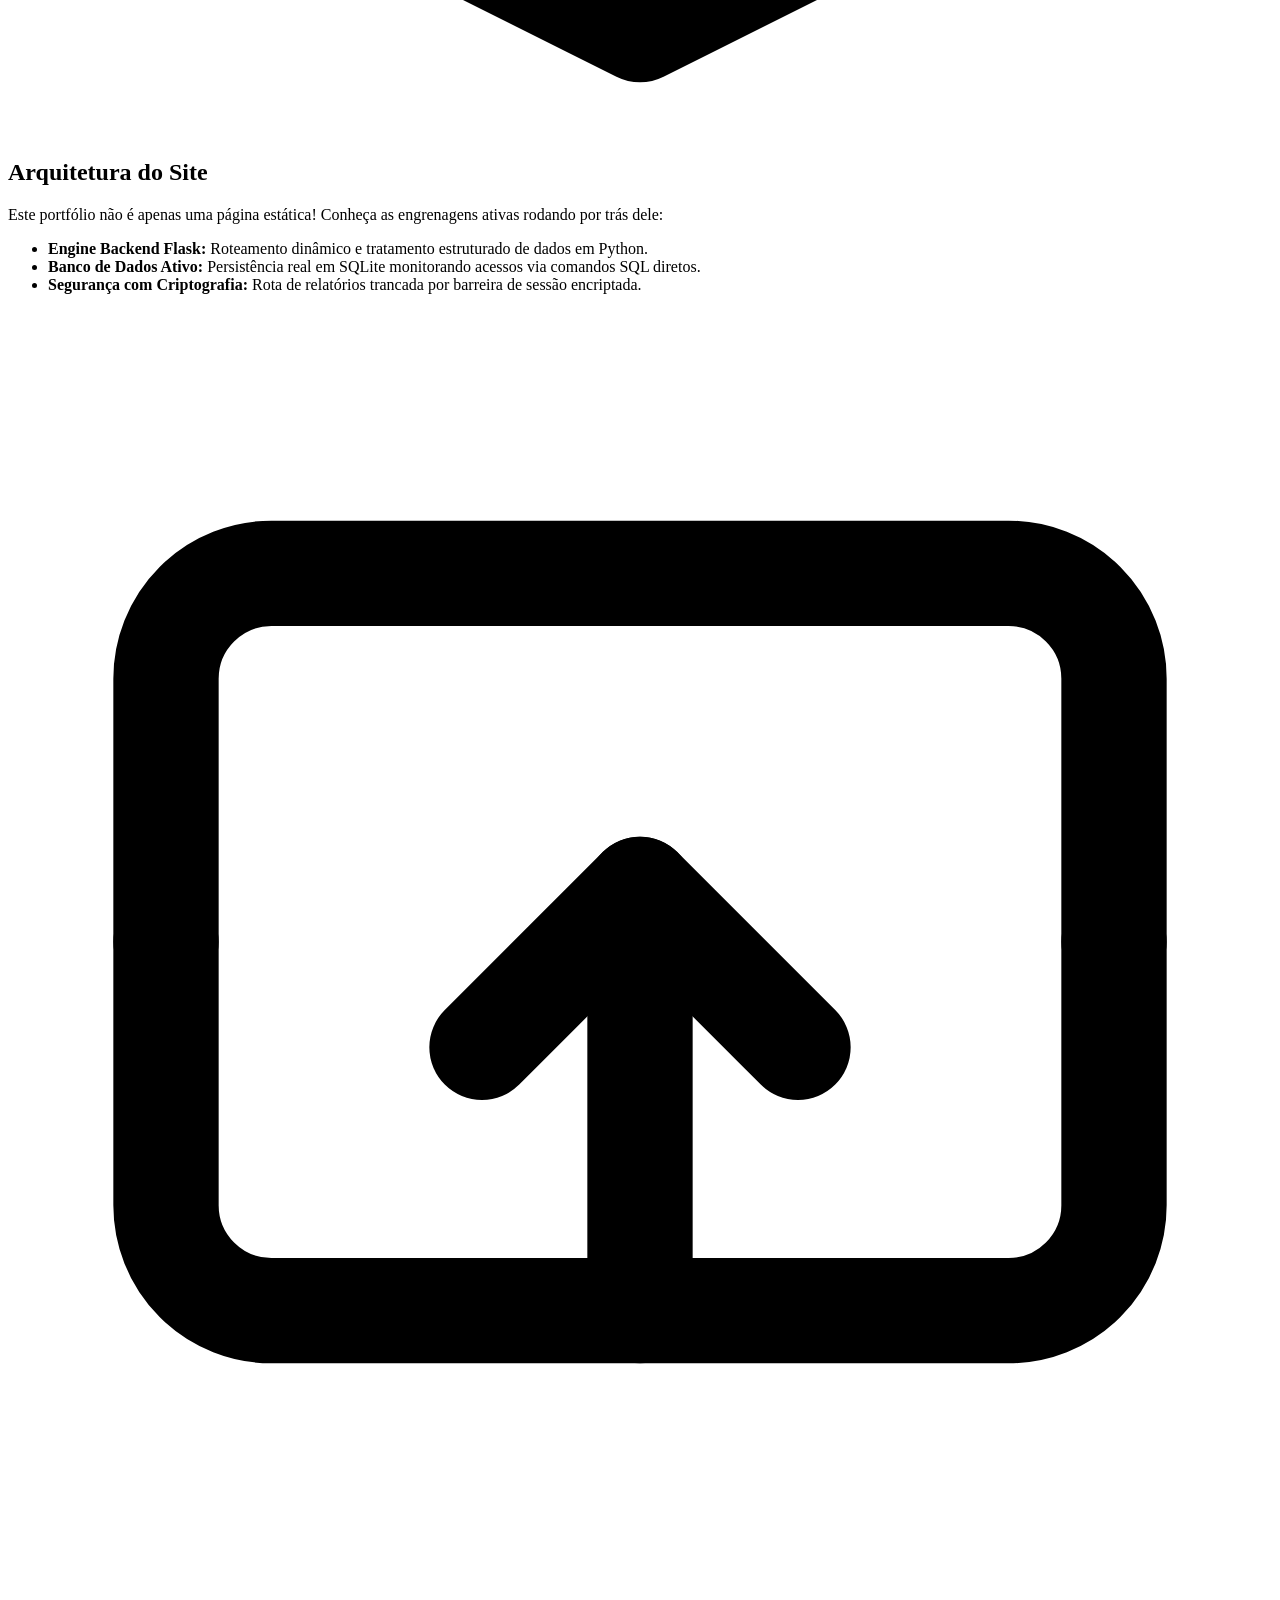
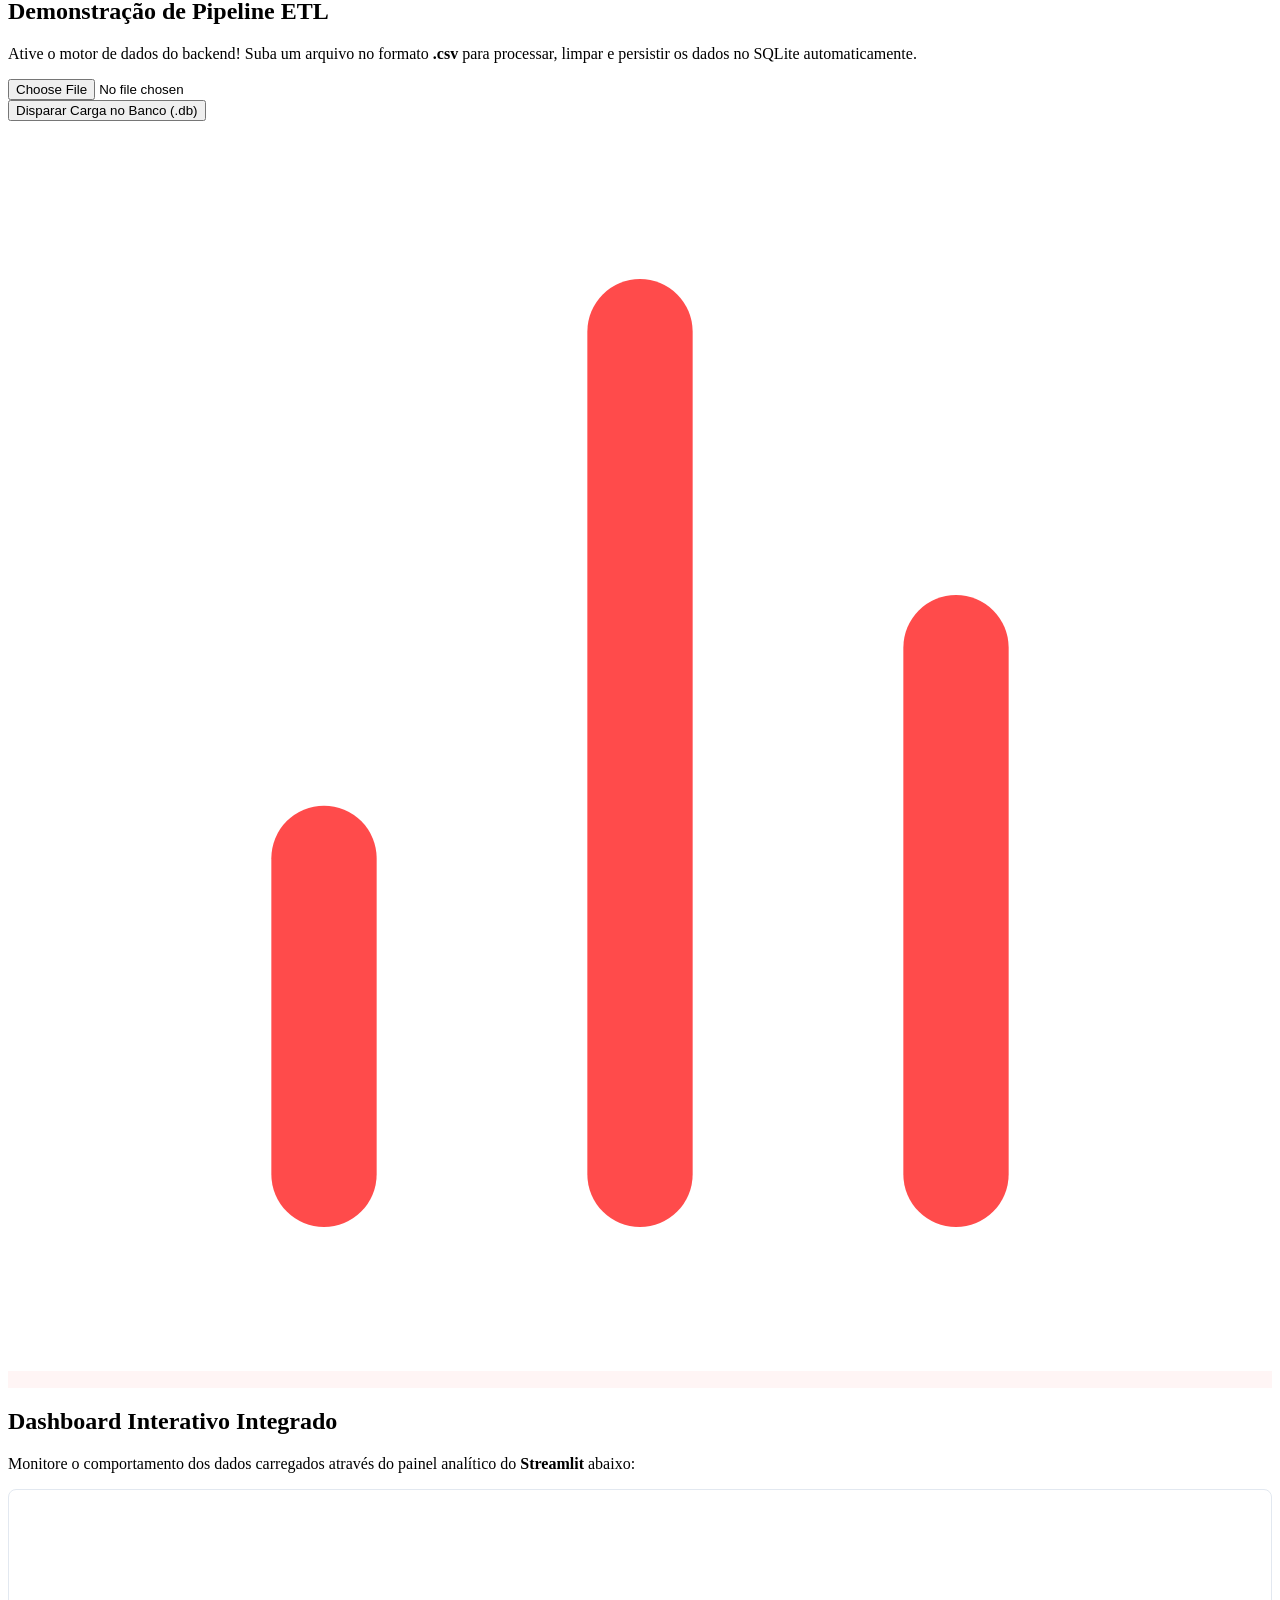
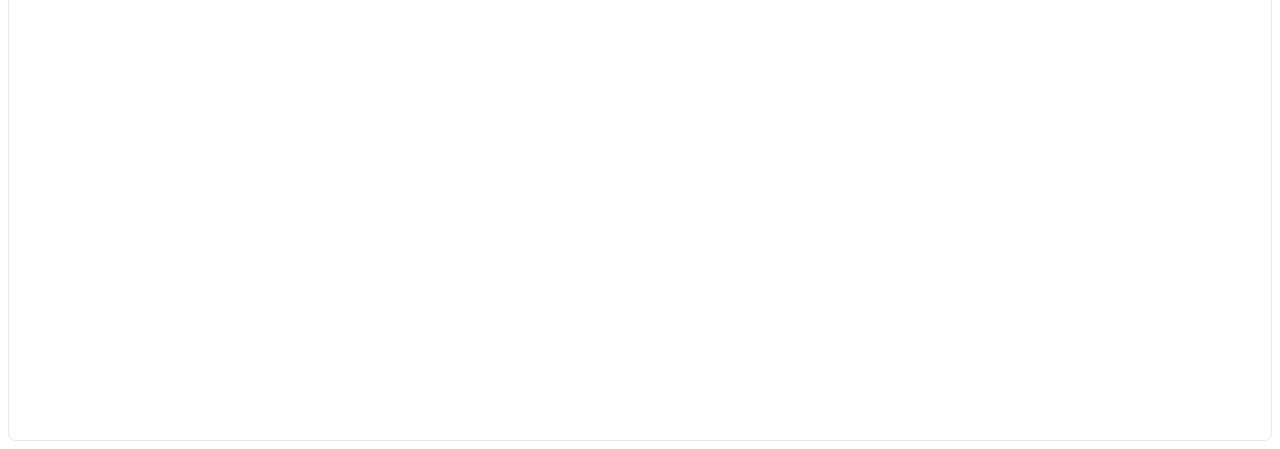
==== commit 92921d62: "Inclusão da URL streamlit" ====
--- a/templates/index.html
+++ b/templates/index.html
@@ -20,13 +20,13 @@
                 
                 <!-- Links Sociais Rápidos -->
                 <div class="social-links">
-                    <a href="https://github.com/teu-usuario" target="_blank" title="GitHub" class="social-icon">
+                    <a href="https://github.com/AndreSussuarana" target="_blank" title="GitHub" class="social-icon">
                         <svg viewBox="0 0 24 24" fill="none" stroke="currentColor" stroke-width="2" stroke-linecap="round" stroke-linejoin="round"><path d="M9 19c-5 1.5-5-2.5-7-3m14 6v-3.87a3.37 3.37 0 0 0-.94-2.61c3.14-.35 6.44-1.54 6.44-7A5.44 5.44 0 0 0 20 4.77 5.07 5.07 0 0 0 19.91 1S18.73.65 16 2.48a13.38 13.38 0 0 0-7 0C6.27.65 5.09 1 5.09 1A5.07 5.07 0 0 0 5 4.77a5.44 5.44 0 0 0-1.5 3.78c0 5.42 3.3 6.61 6.44 7A3.37 3.37 0 0 0 9 18.13V22"></path></svg>
                     </a>
-                    <a href="https://linkedin.com/in/teu-linkedin" target="_blank" title="LinkedIn" class="social-icon">
+                    <a href="https://linkedin.com/in/andre-sussuarana" target="_blank" title="LinkedIn" class="social-icon">
                         <svg viewBox="0 0 24 24" fill="none" stroke="currentColor" stroke-width="2" stroke-linecap="round" stroke-linejoin="round"><path d="M16 8a6 6 0 0 1 6 6v7h-4v-7a2 2 0 0 0-2-2 2 2 0 0 0-2 2v7h-4v-7a6 6 0 0 1 6-6z"></path><rect x="2" y="9" width="4" height="12"></rect><circle cx="4" cy="4" r="2"></circle></svg>
                     </a>
-                    <a href="mailto:teu-email@provedor.com" title="E-mail de Contato" class="social-icon">
+                    <a href="mailto:sussuaranaandrecarvalho2005@gmail.com" title="E-mail de Contato" class="social-icon">
                         <svg viewBox="0 0 24 24" fill="none" stroke="currentColor" stroke-width="2" stroke-linecap="round" stroke-linejoin="round"><path d="M4 4h16c1.1 0 2 .9 2 2v12c0 1.1-.9 2-2 2H4c-1.1 0-2-.9-2-2V6c0-1.1.9-2 2-2z"></path><polyline points="22,6 12,13 2,6"></polyline></svg>
                     </a>
                 </div>
@@ -179,6 +179,21 @@
                         <span>Disparar Carga no Banco (.db)</span>
                     </button>
                 </form>
+            </section>
+            <section class="action-card streamlit-dashboard-card">
+                <div class="card-header">
+                    <span class="icon-wrapper blue-glow" style="background-color: #fff5f5; color: #ff4b4b;">
+                        <!-- Ícone de Gráfico/Dashboard -->
+                        <svg viewBox="0 0 24 24" fill="none" stroke="currentColor" stroke-width="2" stroke-linecap="round" stroke-linejoin="round"><line x1="18" y1="20" x2="18" y2="10"></line><line x1="12" y1="20" x2="12" y2="4"></line><line x1="6" y1="20" x2="6" y2="14"></line></svg>
+                    </span>
+                    <h2>Dashboard Interativo Integrado</h2>
+                </div>
+                <p>Monitore o comportamento dos dados carregados através do painel analítico do <strong>Streamlit</strong> abaixo:</p>
+                
+                <!-- O Iframe incorporado perfeitamente no fluxo do layout -->
+                <div style="border-radius: 8px; overflow: hidden; border: 1px solid #e2e8f0; background: #ffffff;">
+                    <iframe src="https://sussutech-dashboard.streamlit.app/?embed=true" style="width:100%; height:550px; border:none; display: block;"></iframe>
+                </div>
             </section>
         </main>
     </div>
